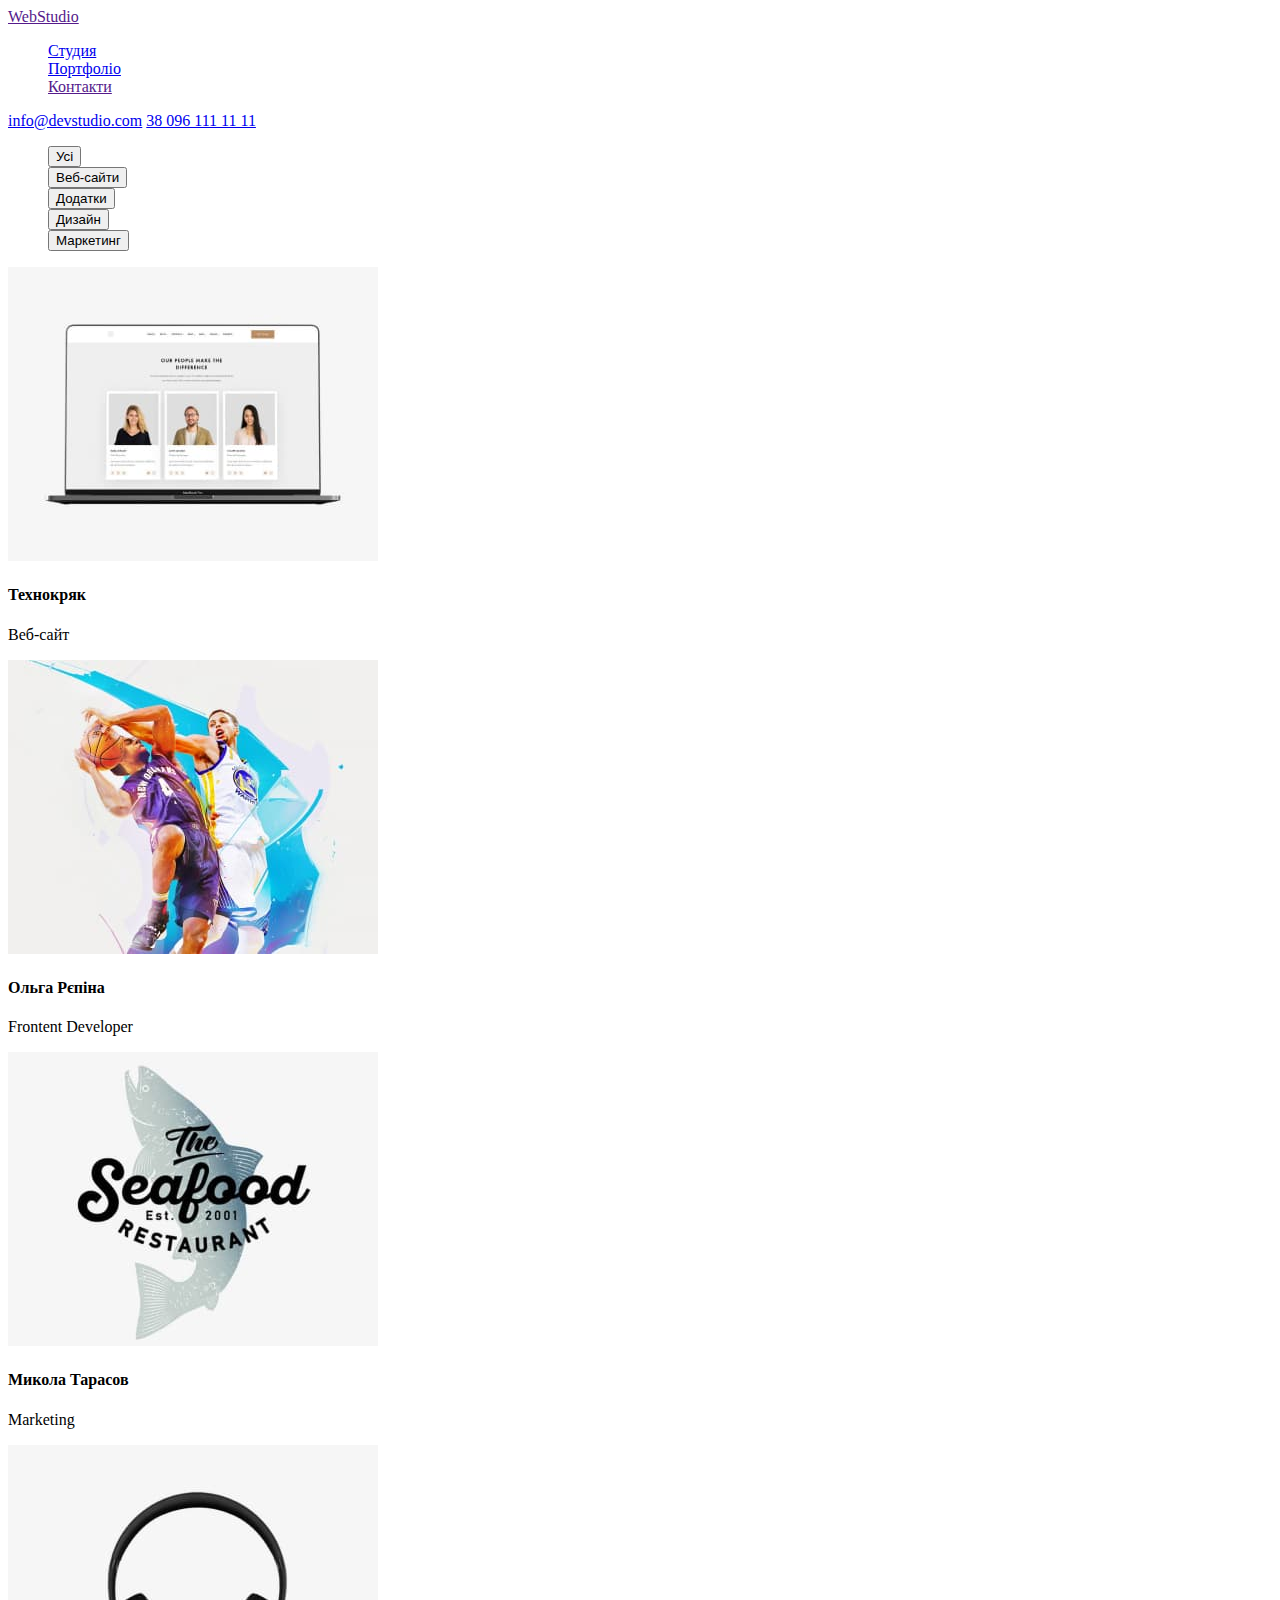
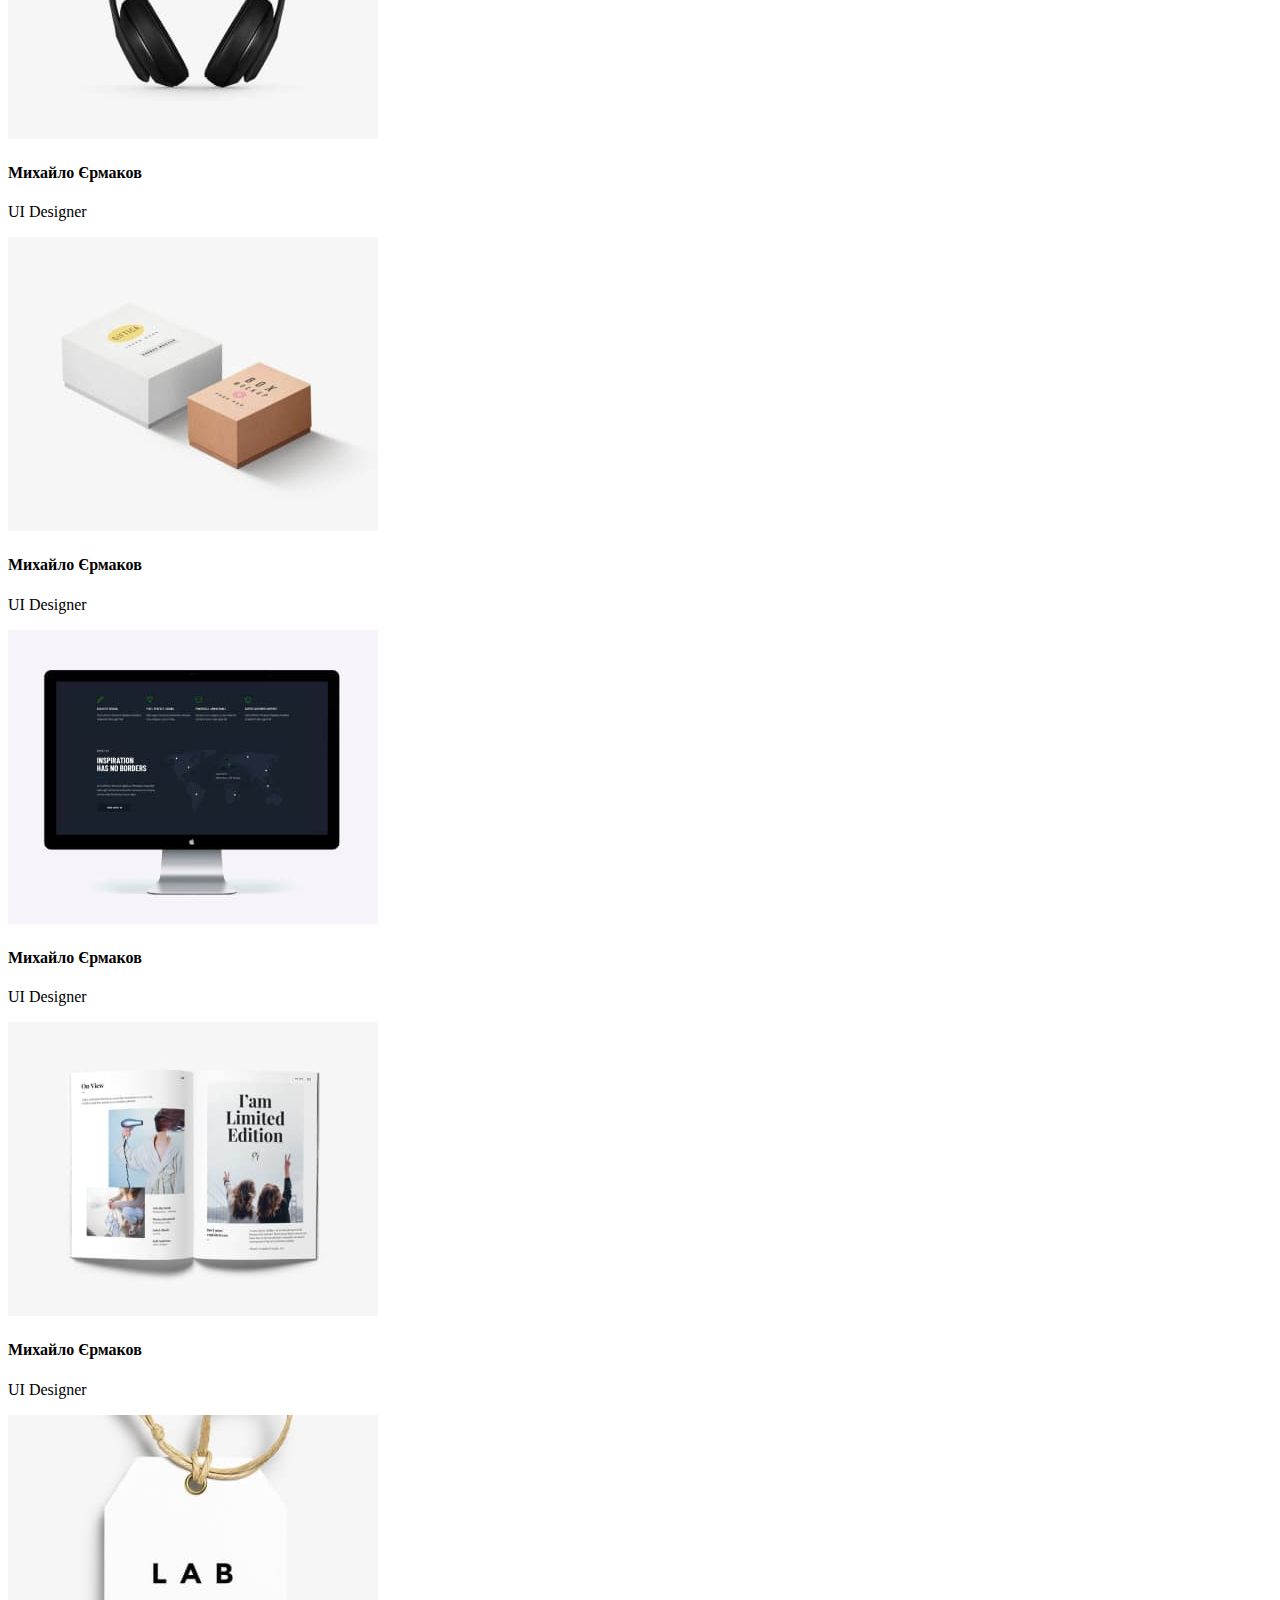
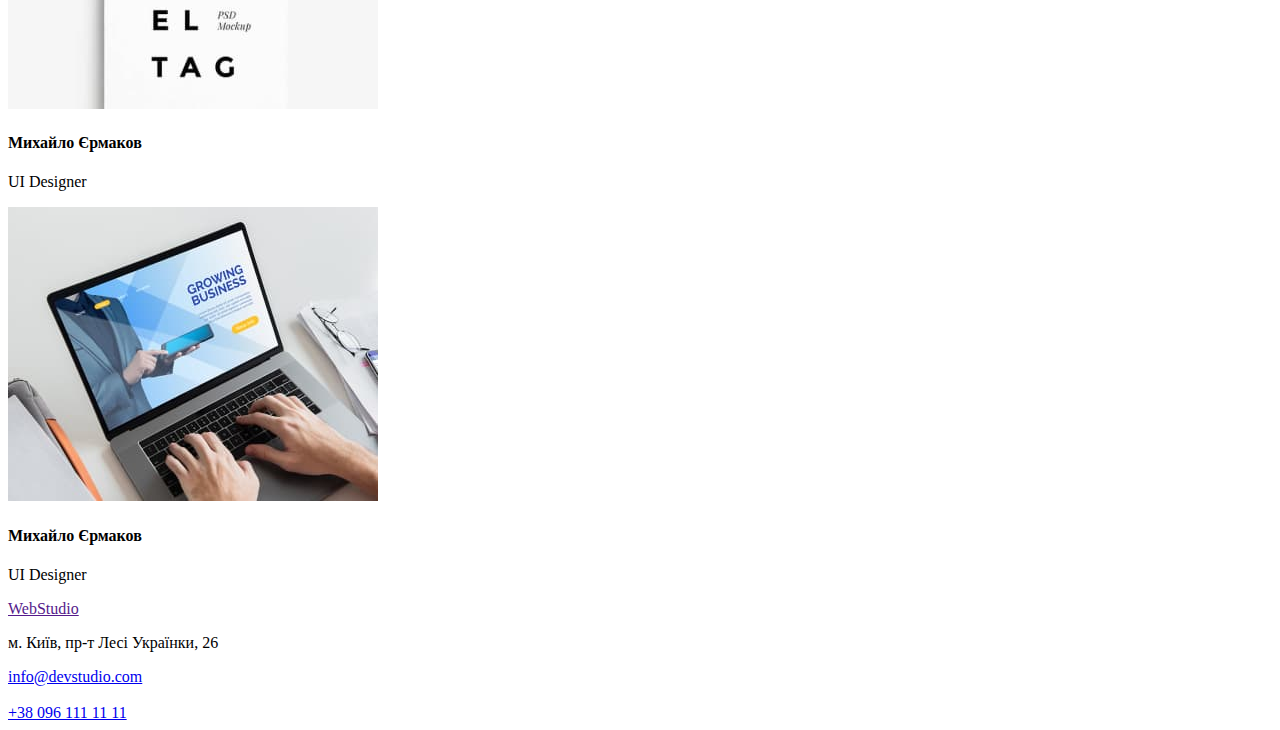
==== portfolio.html @ 698218a8 "Сделал набросок страниц" ====
<!DOCTYPE html>
<html lang="en">
<head>
    <meta charset="UTF-8">
    <meta http-equiv="X-UA-Compatible" content="IE=edge">
    <meta name="viewport" content="width=device-width, initial-scale=1.0">
    <title>Портфоліо</title>

    <link rel="stylesheet" href="css/style.css">
</head>
<body>
    <header>
        <a class="logo" href="">WebStudio</a>
        <nav>
            <ul type="none">
                <li><a href="index.html">Студия</a></li>
                <li><a href="portfolio.html">Портфоліо</a></li>
                <li><a href="">Контакти</a></li>
            </ul>
        </nav>
        <a href="mailto:info@devstudio.com">info@devstudio.com</a>
        <a href="tel:+38 096 111 11 11">38 096 111 11 11</a>
    </header>
    <main>
        <ul class="filter" type="none">
            <li><button type="button">Усі</button></li>
            <li><button type="button">Веб-сайти</button></li>
            <li><button type="button">Додатки</button></li>
            <li><button type="button">Дизайн</button></li>
            <li><button type="button">Маркетинг</button></li>
        </ul>
        <span>
            <img src="images/img1(3).jpg" 
                alt="Ігор Дем'яненко" 
                wight="370" 
                heigth="294" />
            <h4>Технокряк</h4>
            <p>Веб-сайт</p>
        </span>
        <span>
            <img src="images/img2(3).jpg" alt="Ольга Рєпіна" wight="270" heigth="260" />
            <h4>Ольга Рєпіна</h4>
            <p>Frontent Developer</p>
        </span>
        <span>
            <img src="images/img3(3).jpg" alt="Микола Тарасов" wight="270" heigth="260" />
            <h4>Микола Тарасов</h4>
            <p>Marketing</p>
        </span>
        <span>
            <img src="images/img4(3).jpg" alt="Михайло Єрмаков" wight="270" heigth="260" />
            <h4>Михайло Єрмаков</h4>
            <p>UI Designer</p>
        </span>
        <span>
            <img src="images/img5(3).jpg" alt="Михайло Єрмаков" wight="270" heigth="260" />
            <h4>Михайло Єрмаков</h4>
            <p>UI Designer</p>
        </span>
        <span>
            <img src="images/img6(3).jpg" alt="Михайло Єрмаков" wight="270" heigth="260" />
            <h4>Михайло Єрмаков</h4>
            <p>UI Designer</p>
        </span>
        <span>
            <img src="images/img7(3).jpg" alt="Михайло Єрмаков" wight="270" heigth="260" />
            <h4>Михайло Єрмаков</h4>
            <p>UI Designer</p>
        </span>
        <span>
            <img src="images/img8(3).jpg" alt="Михайло Єрмаков" wight="270" heigth="260" />
            <h4>Михайло Єрмаков</h4>
            <p>UI Designer</p>
        </span>
        <span>
            <img src="images/img9(3).jpg" alt="Михайло Єрмаков" wight="270" heigth="260" />
            <h4>Михайло Єрмаков</h4>
            <p>UI Designer</p>
        </span>

    </main>
    <footer>
        <div>
            <a class="logo" href="">WebStudio</a> <br>
            <adress>
                <p>м. Київ, пр-т Лесі Українки, 26</p>
                <a href="mailto:info@devstudio.com">info@devstudio.com</a> <br><br>
                <a href="tel:+38 096 111 11 11">+38 096 111 11 11</a>
            </adress>
        </div>
    </footer>
</body>
</html>
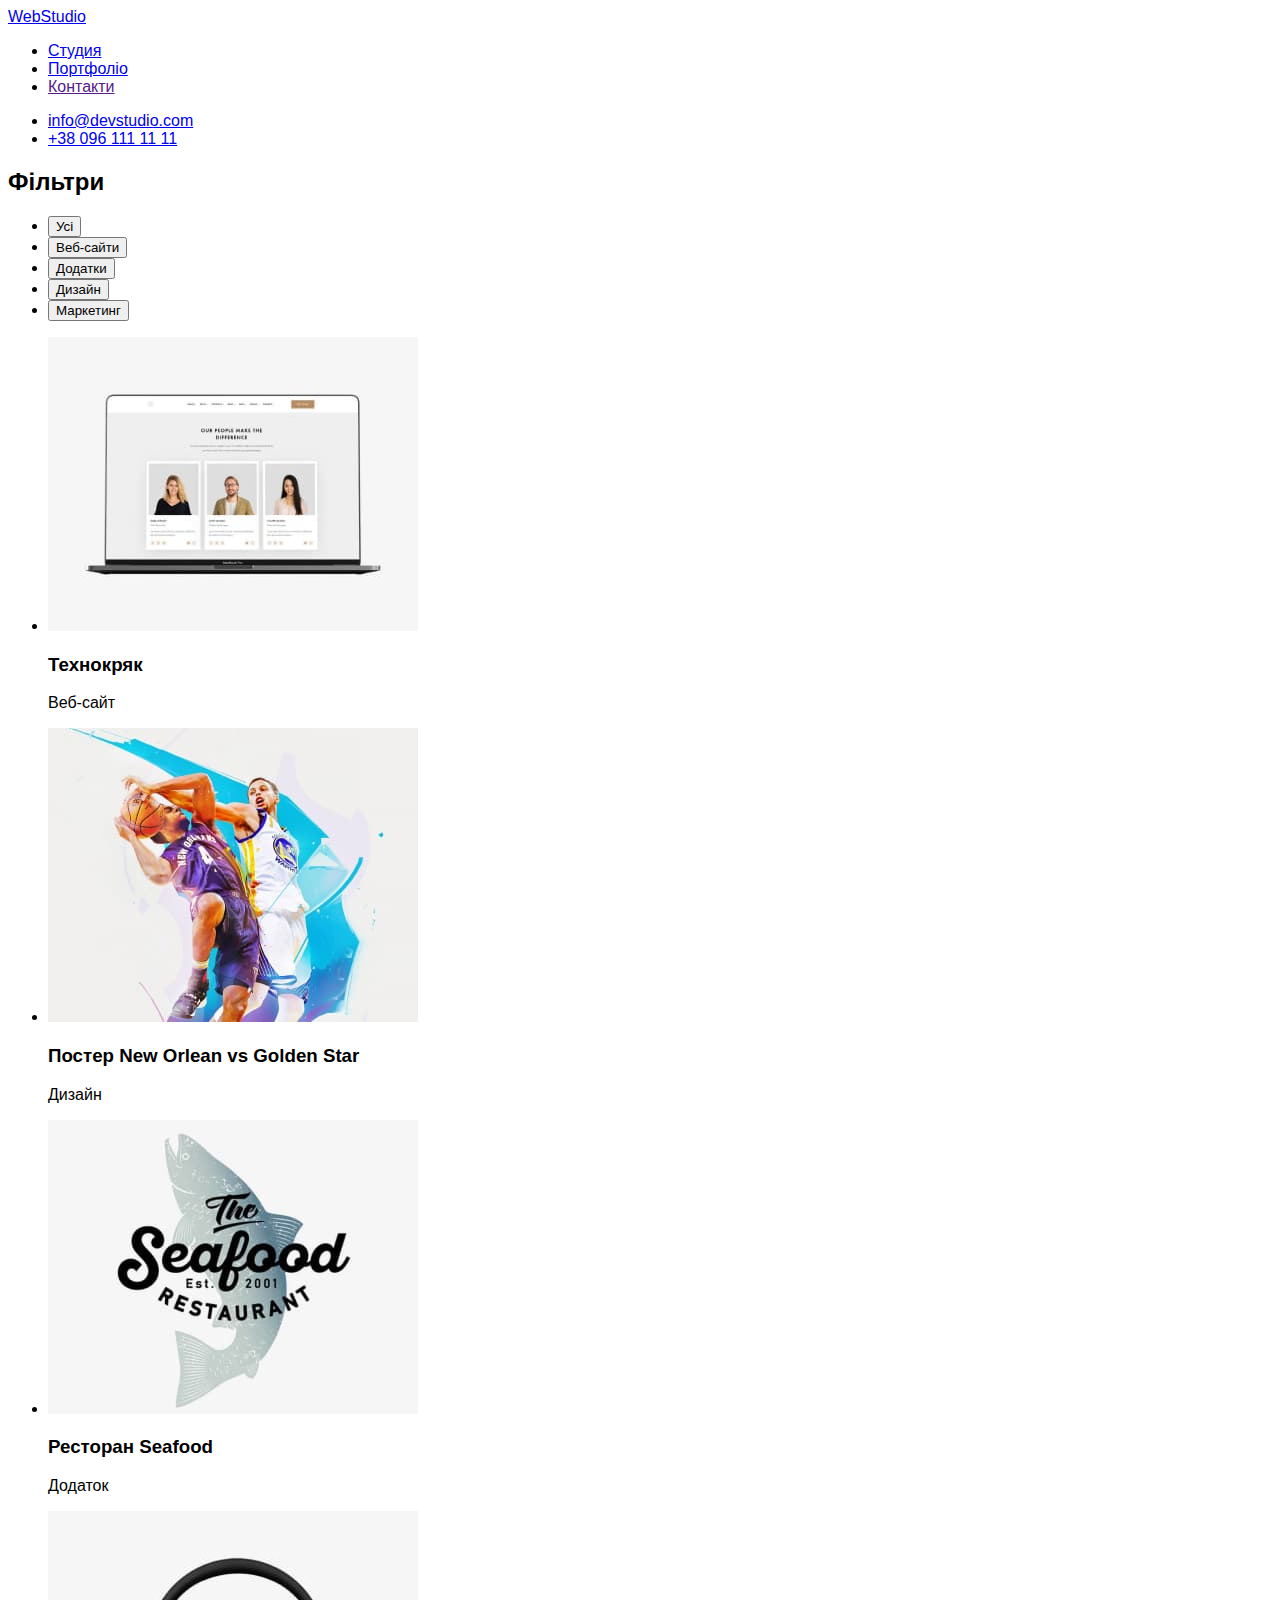
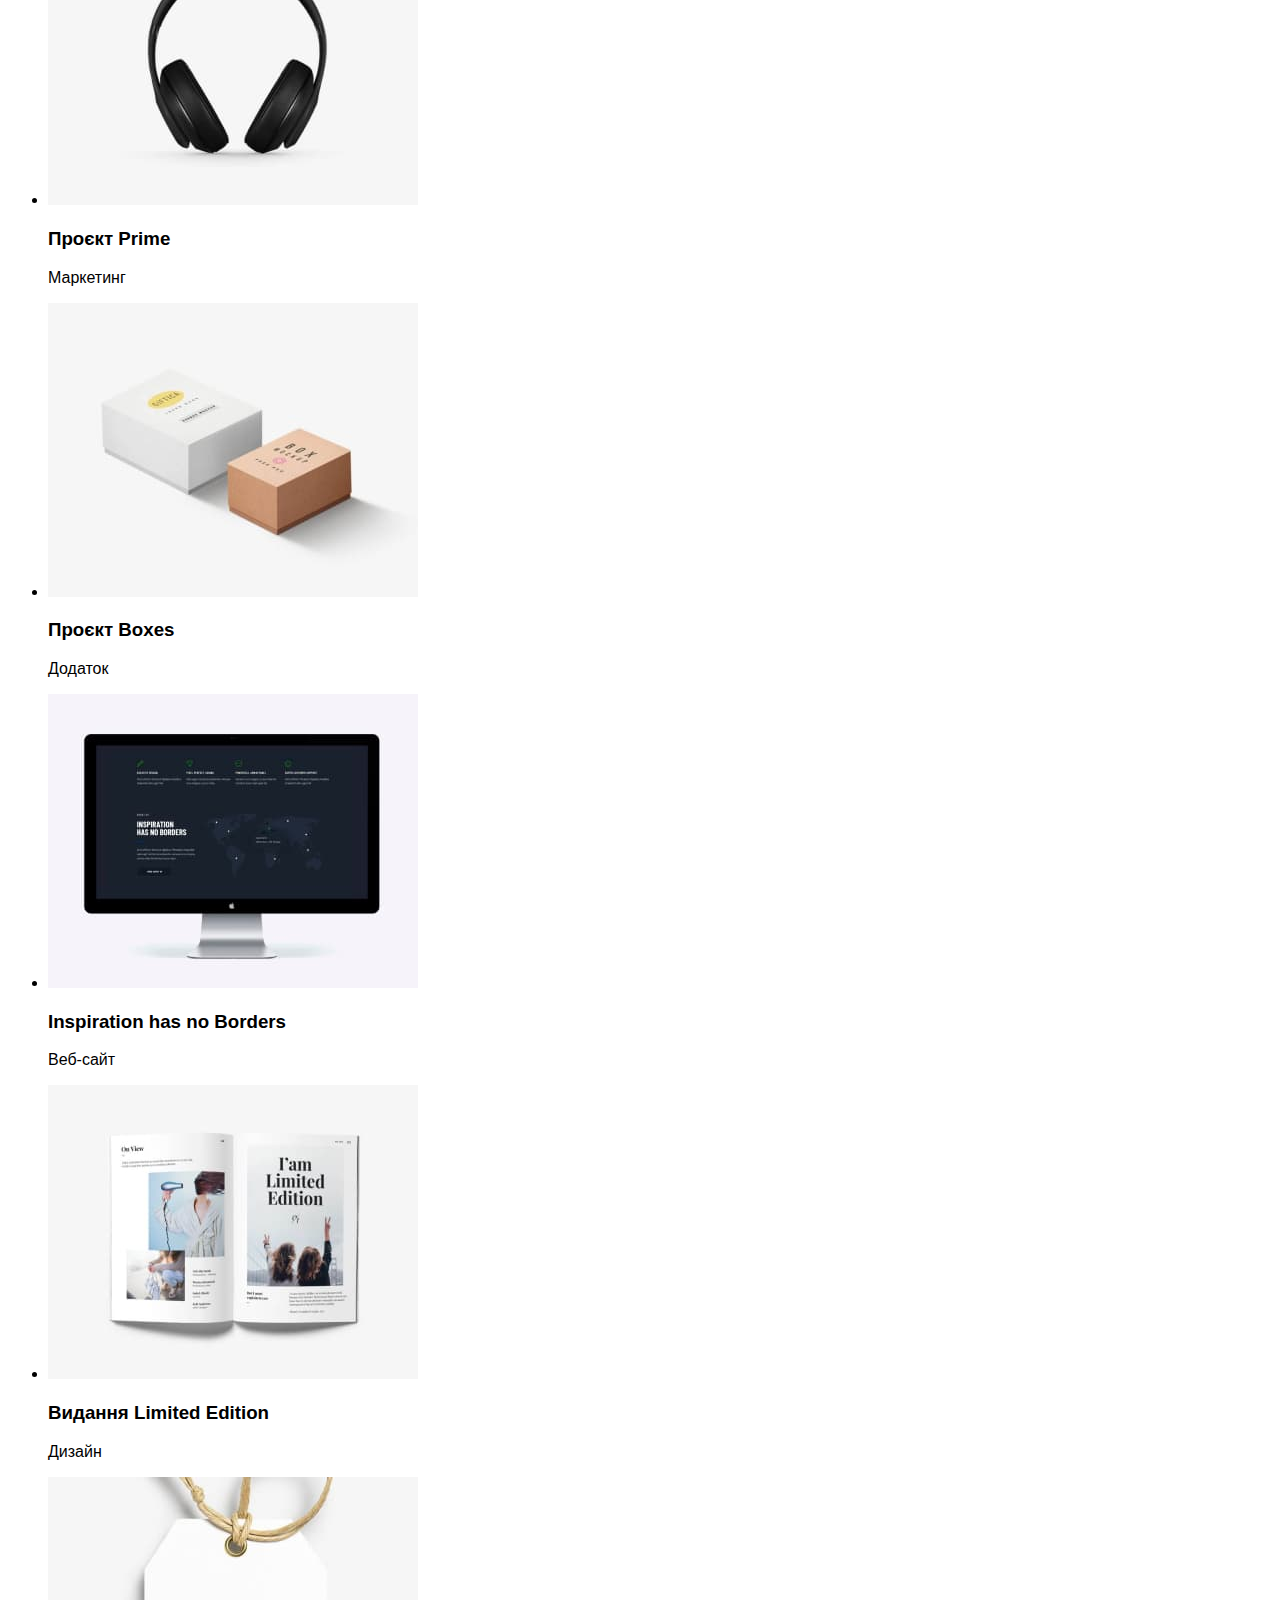
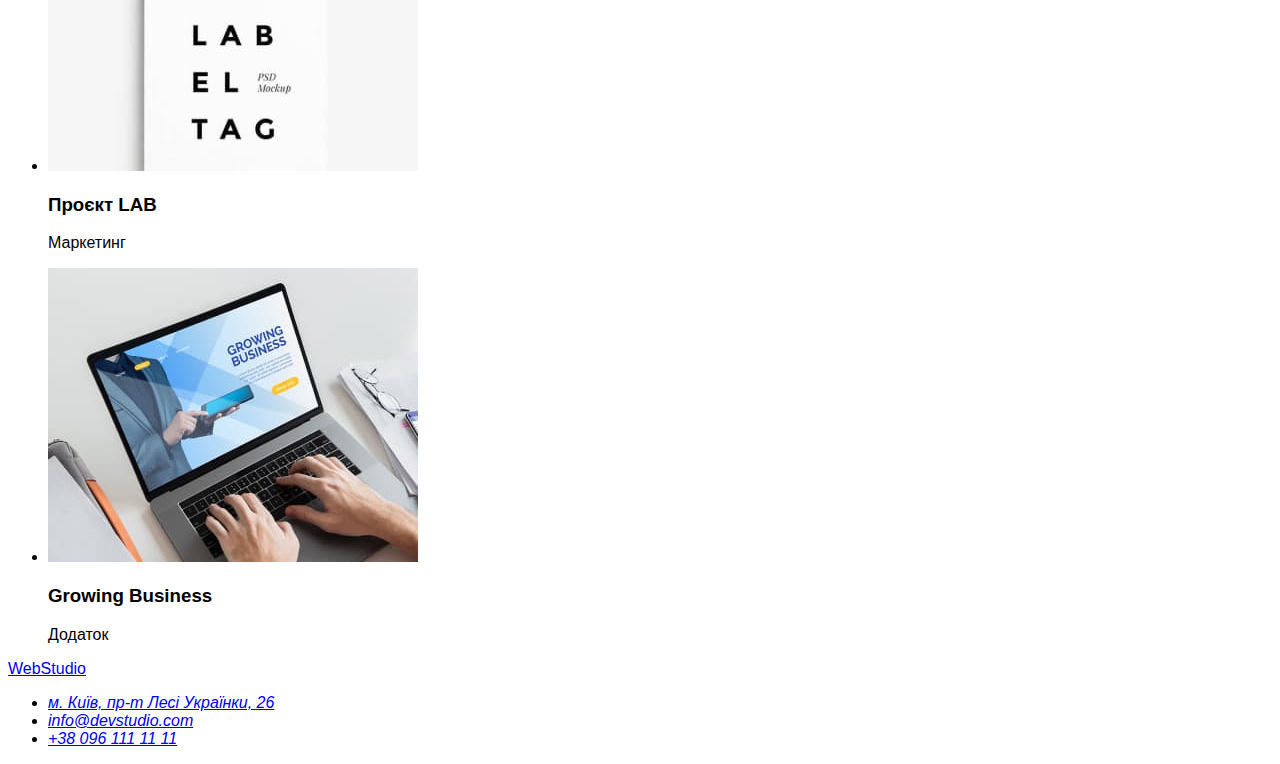
==== commit 6c1c1968: "Добавление классов" ====
--- a/portfolio.html
+++ b/portfolio.html
@@ -1,93 +1,126 @@
 <!DOCTYPE html>
-<html lang="en">
+<html lang="uk">
 <head>
     <meta charset="UTF-8">
     <meta http-equiv="X-UA-Compatible" content="IE=edge">
     <meta name="viewport" content="width=device-width, initial-scale=1.0">
     <title>Портфоліо</title>
-
+    <link rel="stylesheet" href="https://fonts.google.com/share?selection.family=Raleway:wght@700%7CRoboto:wght@400;500;700;900">
     <link rel="stylesheet" href="css/style.css">
 </head>
 <body>
     <header>
-        <a class="logo" href="">WebStudio</a>
         <nav>
-            <ul type="none">
+            <a class="logo" href="/">WebStudio</a>
+            <ul class="nav">
                 <li><a href="index.html">Студия</a></li>
                 <li><a href="portfolio.html">Портфоліо</a></li>
                 <li><a href="">Контакти</a></li>
             </ul>
         </nav>
-        <a href="mailto:info@devstudio.com">info@devstudio.com</a>
-        <a href="tel:+38 096 111 11 11">38 096 111 11 11</a>
+        <ul>
+            <li><a href="mailto:info@devstudio.com">info@devstudio.com</a></li>
+            <li><a href="tel:+380961111111">+38 096 111 11 11</a></li>
+        </ul>
     </header>
     <main>
-        <ul class="filter" type="none">
-            <li><button type="button">Усі</button></li>
-            <li><button type="button">Веб-сайти</button></li>
-            <li><button type="button">Додатки</button></li>
-            <li><button type="button">Дизайн</button></li>
-            <li><button type="button">Маркетинг</button></li>
-        </ul>
-        <span>
-            <img src="images/img1(3).jpg" 
-                alt="Ігор Дем'яненко" 
-                wight="370" 
-                heigth="294" />
-            <h4>Технокряк</h4>
-            <p>Веб-сайт</p>
-        </span>
-        <span>
-            <img src="images/img2(3).jpg" alt="Ольга Рєпіна" wight="270" heigth="260" />
-            <h4>Ольга Рєпіна</h4>
-            <p>Frontent Developer</p>
-        </span>
-        <span>
-            <img src="images/img3(3).jpg" alt="Микола Тарасов" wight="270" heigth="260" />
-            <h4>Микола Тарасов</h4>
-            <p>Marketing</p>
-        </span>
-        <span>
-            <img src="images/img4(3).jpg" alt="Михайло Єрмаков" wight="270" heigth="260" />
-            <h4>Михайло Єрмаков</h4>
-            <p>UI Designer</p>
-        </span>
-        <span>
-            <img src="images/img5(3).jpg" alt="Михайло Єрмаков" wight="270" heigth="260" />
-            <h4>Михайло Єрмаков</h4>
-            <p>UI Designer</p>
-        </span>
-        <span>
-            <img src="images/img6(3).jpg" alt="Михайло Єрмаков" wight="270" heigth="260" />
-            <h4>Михайло Єрмаков</h4>
-            <p>UI Designer</p>
-        </span>
-        <span>
-            <img src="images/img7(3).jpg" alt="Михайло Єрмаков" wight="270" heigth="260" />
-            <h4>Михайло Єрмаков</h4>
-            <p>UI Designer</p>
-        </span>
-        <span>
-            <img src="images/img8(3).jpg" alt="Михайло Єрмаков" wight="270" heigth="260" />
-            <h4>Михайло Єрмаков</h4>
-            <p>UI Designer</p>
-        </span>
-        <span>
-            <img src="images/img9(3).jpg" alt="Михайло Єрмаков" wight="270" heigth="260" />
-            <h4>Михайло Єрмаков</h4>
-            <p>UI Designer</p>
-        </span>
+        <section>
+            <h2 class="hidden">Фільтри</h2>
+            <ul class="filter">
+                <li><button type="button">Усі</button></li>
+                <li><button type="button">Веб-сайти</button></li>
+                <li><button type="button">Додатки</button></li>
+                <li><button type="button">Дизайн</button></li>
+                <li><button type="button">Маркетинг</button></li>
+            </ul>
+        </section>
+        <div>
+            <ul>
+                <li>
+                    <img src="images/img1(3).jpg" 
+                        alt="Макбук з відкритим сайтом" 
+                        width="370" 
+                        height="294" />
+                    <h3>Технокряк</h3>
+                    <p>Веб-сайт</p>
+                </li>
+                <li>
+                    <img src="images/img2(3).jpg" 
+                        alt="Знамениті баскеболісти" 
+                        width="370" 
+                        height="294" />
+                    <h3>Постер New Orlean vs Golden Star</h3>
+                    <p>Дизайн</p>
+                </li>
+                <li>
+                    <img src="images/img3(3).jpg" 
+                        alt="Логотип ресторану" 
+                        width="370" 
+                        height="294" />
+                    <h3>Ресторан Seafood</h3>
+                    <p>Додаток</p>
+                </li>
+                <li>
+                    <img src="images/img4(3).jpg" 
+                        alt="Навушники" 
+                        width="370" 
+                        height="294" />
+                    <h3>Проєкт Prime</h3>
+                    <p>Маркетинг</p>
+                </li>
+                <li>
+                    <img src="images/img5(3).jpg" 
+                        alt="Дві коробки" 
+                        width="370" 
+                        height="294" />
+                    <h3>Проєкт Boxes</h3>
+                    <p>Додаток</p>
+                </li>
+                <li>
+                    <img src="images/img6(3).jpg" 
+                        alt="Монітор з відкритим сайтом" 
+                        width="370" 
+                        height="294" />
+                    <h3>Inspiration has no Borders</h3>
+                    <p>Веб-сайт</p>
+                </li>
+                <li>
+                    <img src="images/img7(3).jpg" 
+                        alt="Відкритий журнал" 
+                        width="370" 
+                        height="294" />
+                    <h3>Видання Limited Edition</h3>
+                    <p>Дизайн</p>
+                </li>
+                <li>
+                    <img src="images/img8(3).jpg" 
+                        alt="Етікетка на мотузці" 
+                        width="370" 
+                        height="294" />
+                    <h3>Проєкт LAB</h3>
+                    <p>Маркетинг</p>
+                </li>
+                <li>
+                    <img src="images/img9(3).jpg" 
+                        alt="Людина працює за ноутбуком" 
+                        width="370" 
+                        height="294" />
+                    <h3>Growing Business</h3>
+                    <p>Додаток</p>
+                </li>
+            </ul>
+        </div>
 
     </main>
     <footer>
-        <div>
-            <a class="logo" href="">WebStudio</a> <br>
-            <adress>
-                <p>м. Київ, пр-т Лесі Українки, 26</p>
-                <a href="mailto:info@devstudio.com">info@devstudio.com</a> <br><br>
-                <a href="tel:+38 096 111 11 11">+38 096 111 11 11</a>
-            </adress>
-        </div>
+        <a class="logo" href="/">WebStudio</a>
+        <address>
+            <ul class="footer-info">
+                <li><a rel="noopener noreferrer nofollow" target="_blank" href="https://goo.gl/maps/a2tSCHuZYyD2cShcA">м. Київ, пр-т Лесі Українки, 26</a></li>
+                <li><a href="mailto:info@devstudio.com">info@devstudio.com</a></li>
+                <li><a href="tel:+380961111111">+38 096 111 11 11</a></li>
+            </ul>
+        </address>
     </footer>
 </body>
 </html>--- a/css/style.css
+++ b/css/style.css
@@ -0,0 +1,3 @@
+body {
+    font-family: Roboto, sans-serif;
+}
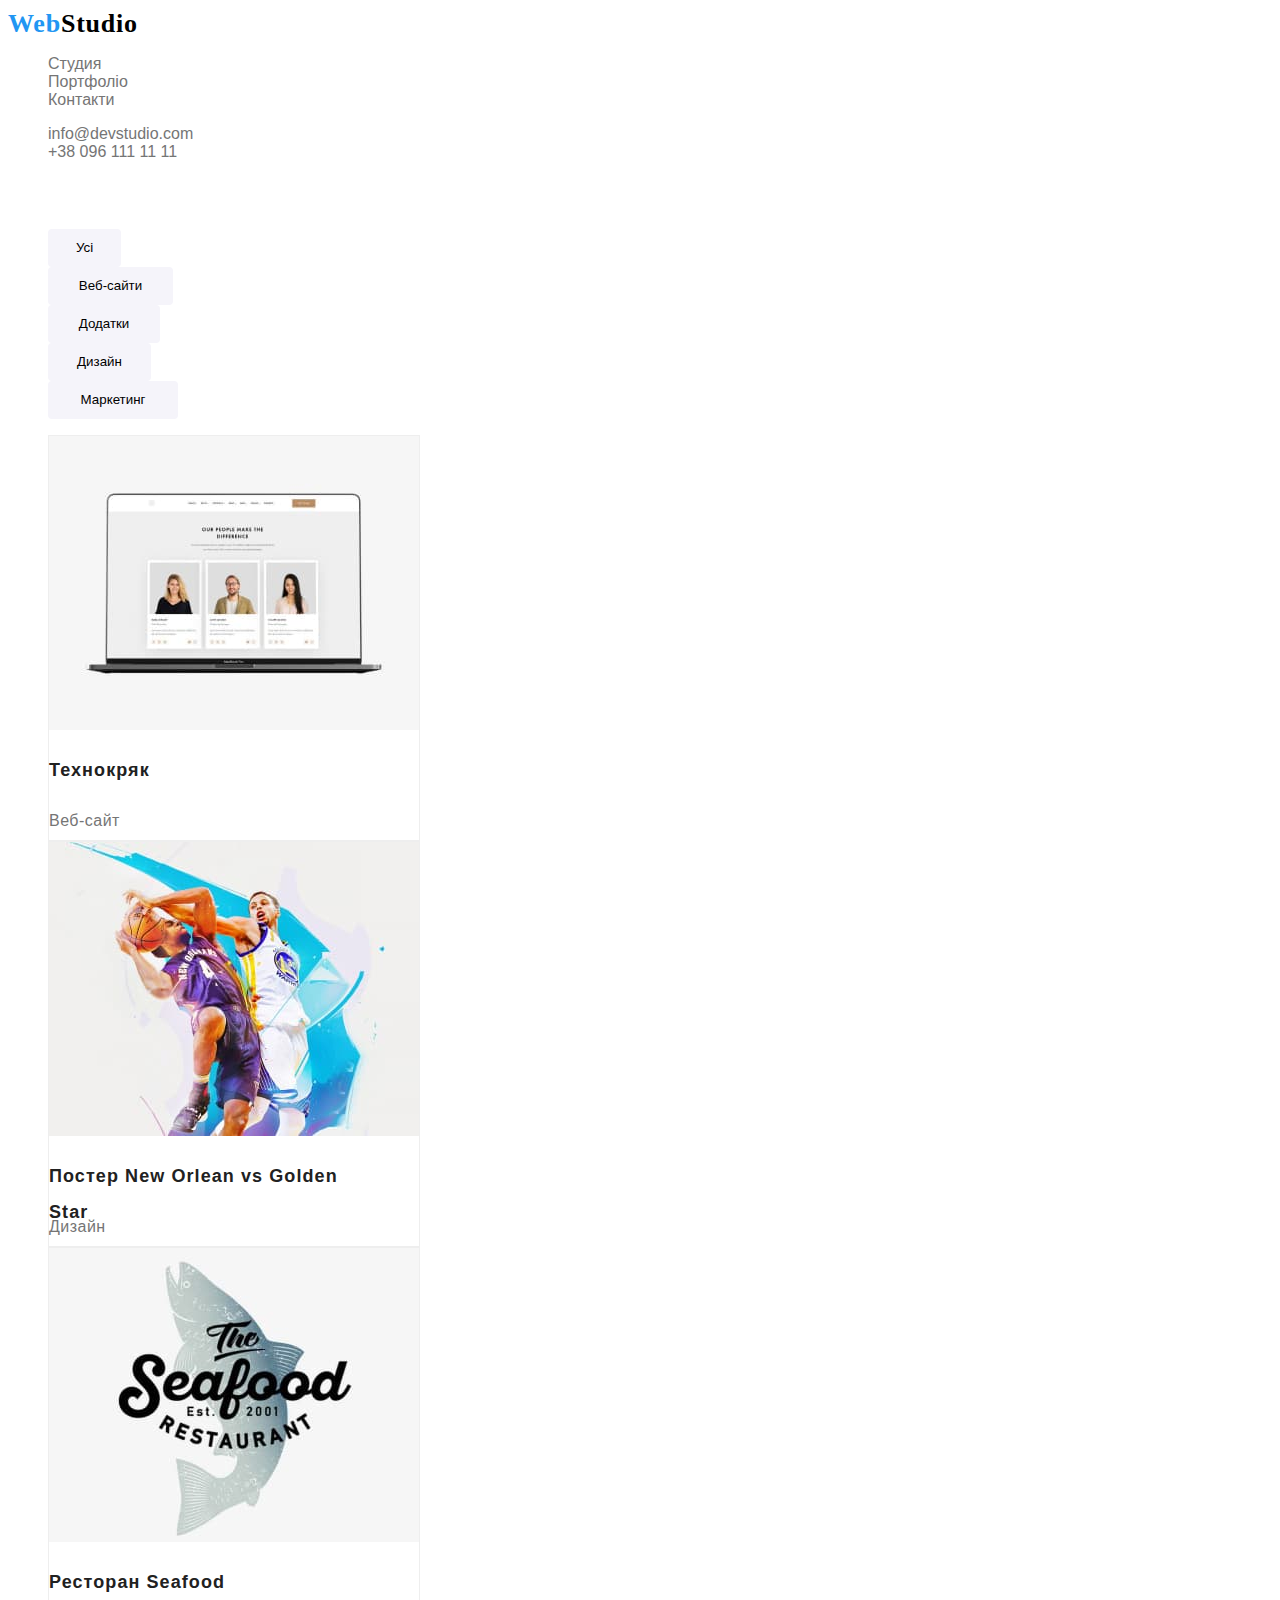
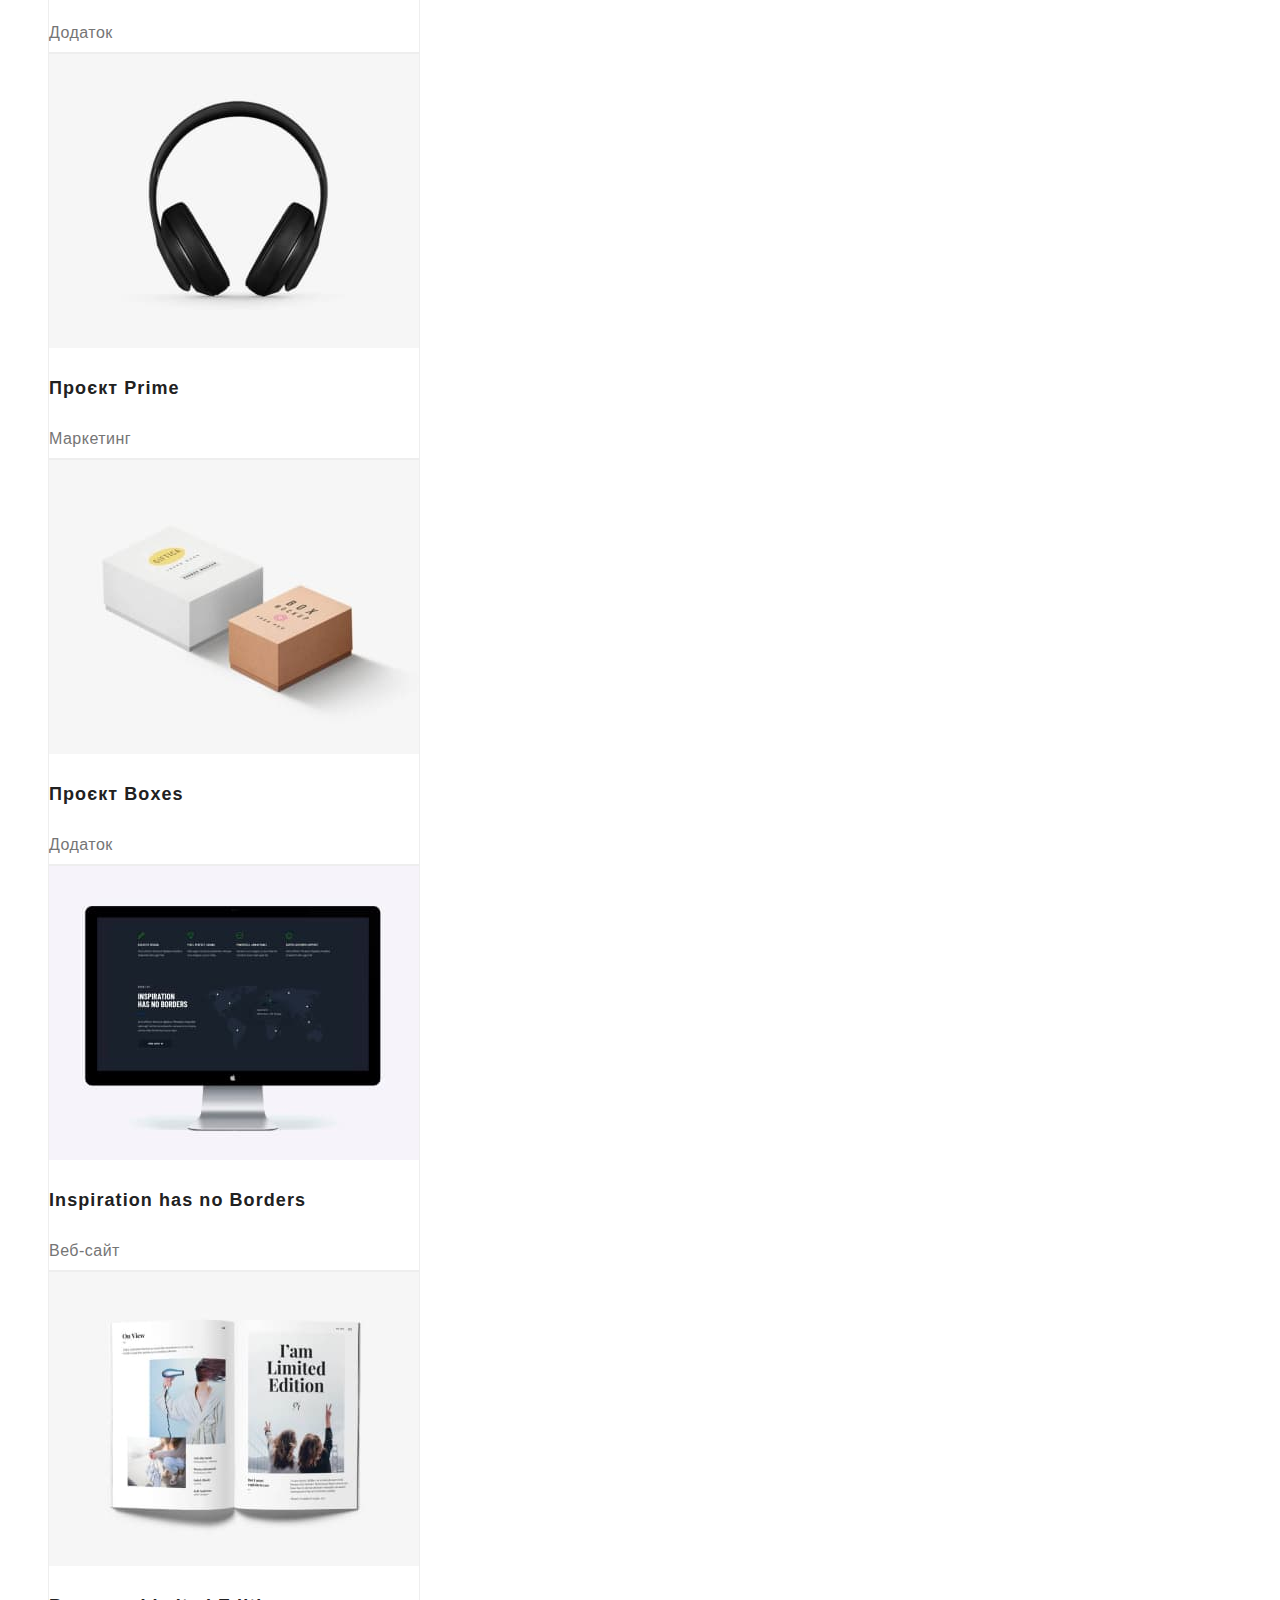
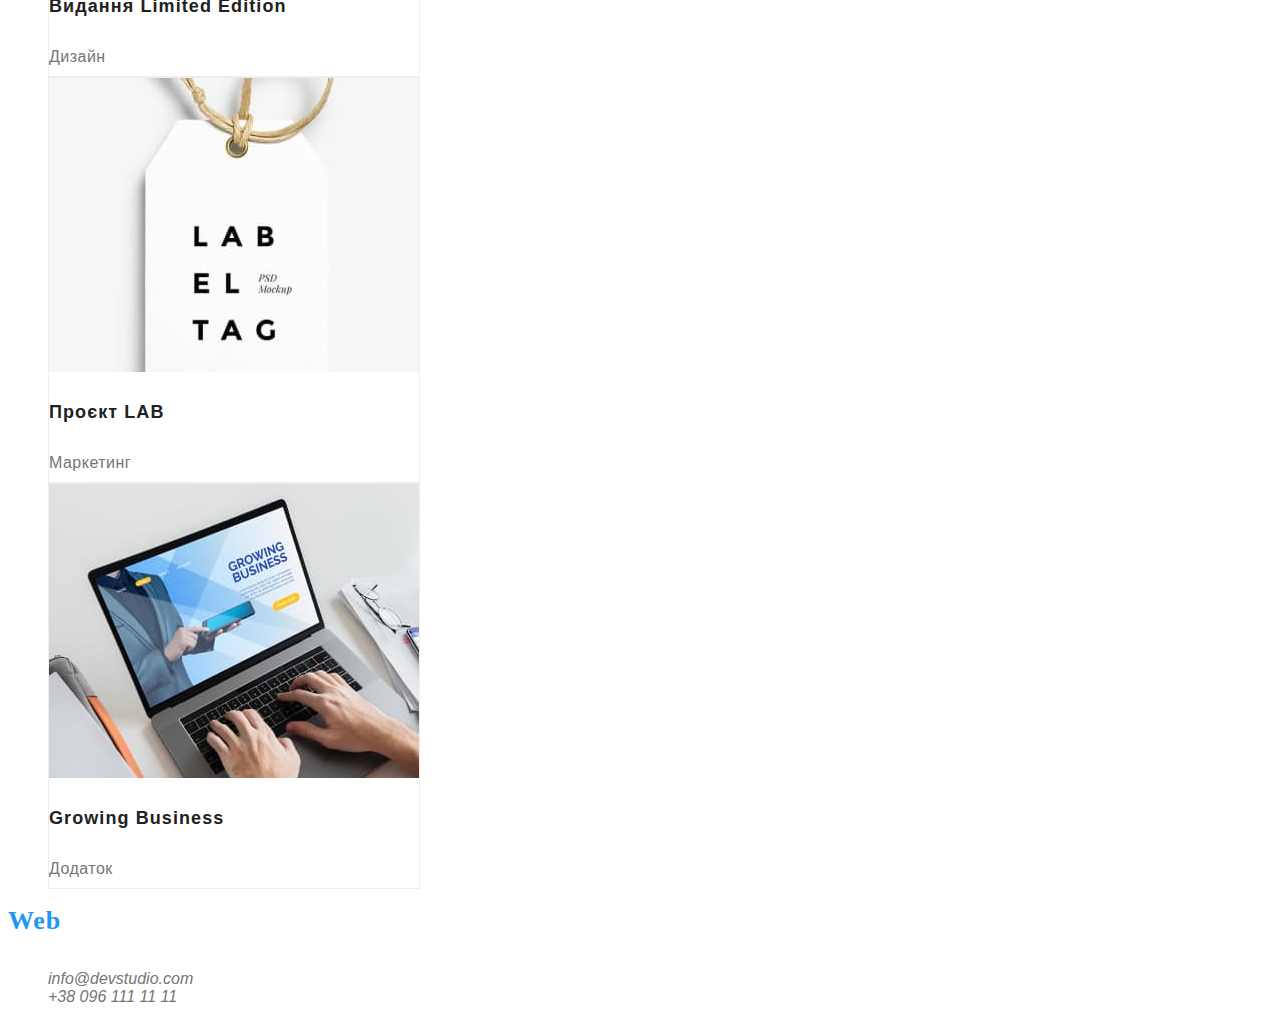
==== commit 7ff8d3f3: "Добавил все стили" ====
--- a/portfolio.html
+++ b/portfolio.html
@@ -10,115 +10,115 @@
 </head>
 <body>
     <header>
-        <nav>
-            <a class="logo" href="/">WebStudio</a>
+        <nav class="nav">
+            <a class="logo" href="/">Web<span class="logo-color">Studio</span></a>
             <ul class="nav">
-                <li><a href="index.html">Студия</a></li>
-                <li><a href="portfolio.html">Портфоліо</a></li>
-                <li><a href="">Контакти</a></li>
+                <li><a class="link" href="index.html">Студия</a></li>
+                <li><a class="link" href="portfolio.html">Портфоліо</a></li>
+                <li><a class="link" href="">Контакти</a></li>
             </ul>
         </nav>
         <ul>
-            <li><a href="mailto:info@devstudio.com">info@devstudio.com</a></li>
-            <li><a href="tel:+380961111111">+38 096 111 11 11</a></li>
+            <li><a class="link" href="mailto:info@devstudio.com">info@devstudio.com</a></li>
+            <li><a class="link" href="tel:+380961111111">+38 096 111 11 11</a></li>
         </ul>
     </header>
     <main>
         <section>
             <h2 class="hidden">Фільтри</h2>
             <ul class="filter">
-                <li><button type="button">Усі</button></li>
-                <li><button type="button">Веб-сайти</button></li>
-                <li><button type="button">Додатки</button></li>
-                <li><button type="button">Дизайн</button></li>
-                <li><button type="button">Маркетинг</button></li>
+                <li><button class="button-portfolio-one button-portfolio" type="button-">Усі</button></li>
+                <li><button class="button-portfolio-two button-portfolio" type="button">Веб-сайти</button></li>
+                <li><button class="button-portfolio-three button-portfolio" type="button">Додатки</button></li>
+                <li><button class="button-portfolio-four button-portfolio" type="button">Дизайн</button></li>
+                <li><button class="button-portfolio-five button-portfolio" type="button">Маркетинг</button></li>
             </ul>
         </section>
         <div>
-            <ul>
-                <li>
-                    <img src="images/img1(3).jpg" 
+            <ul >
+                <li class="list-one list">
+                    <img class="list-one-img list-img" src="images/img1(3).jpg" 
                         alt="Макбук з відкритим сайтом" 
                         width="370" 
                         height="294" />
-                    <h3>Технокряк</h3>
-                    <p>Веб-сайт</p>
+                    <h3 class="list-one-heading list-heading">Технокряк</h3>
+                    <p class="list-one-p list-p">Веб-сайт</p>
                 </li>
-                <li>
-                    <img src="images/img2(3).jpg" 
+                <li class="list-two list">
+                    <img class="list-two-img list-img" src="images/img2(3).jpg" 
                         alt="Знамениті баскеболісти" 
                         width="370" 
                         height="294" />
-                    <h3>Постер New Orlean vs Golden Star</h3>
-                    <p>Дизайн</p>
+                    <h3 class="list-two-heading list-heading">Постер New Orlean vs Golden Star</h3>
+                    <p class="list-two-p list-p">Дизайн</p>
                 </li>
-                <li>
-                    <img src="images/img3(3).jpg" 
+                <li  class="list-three list">
+                    <img class="list-three-img list-img" src="images/img3(3).jpg" 
                         alt="Логотип ресторану" 
                         width="370" 
                         height="294" />
-                    <h3>Ресторан Seafood</h3>
-                    <p>Додаток</p>
+                    <h3 class="list-three-heading list-heading">Ресторан Seafood</h3>
+                    <p class="list-three-p list-p">Додаток</p>
                 </li>
-                <li>
-                    <img src="images/img4(3).jpg" 
+                <li class="list-four list">
+                    <img class="list-four-img list-img" src="images/img4(3).jpg" 
                         alt="Навушники" 
                         width="370" 
                         height="294" />
-                    <h3>Проєкт Prime</h3>
-                    <p>Маркетинг</p>
+                    <h3 class="list-four-heading list-heading">Проєкт Prime</h3>
+                    <p class="list-four-p list-p">Маркетинг</p>
                 </li>
-                <li>
-                    <img src="images/img5(3).jpg" 
+                <li class="list-five list">
+                    <img class="list-five-img list-img" src="images/img5(3).jpg" 
                         alt="Дві коробки" 
                         width="370" 
                         height="294" />
-                    <h3>Проєкт Boxes</h3>
-                    <p>Додаток</p>
+                    <h3 class="list-five-heading list-heading">Проєкт Boxes</h3>
+                    <p class="list-five-p list-p">Додаток</p>
                 </li>
-                <li>
-                    <img src="images/img6(3).jpg" 
+                <li class="list-six list">
+                    <img class="list-six-img list-img" src="images/img6(3).jpg" 
                         alt="Монітор з відкритим сайтом" 
                         width="370" 
                         height="294" />
-                    <h3>Inspiration has no Borders</h3>
-                    <p>Веб-сайт</p>
+                    <h3 class="list-six-heading list-heading">Inspiration has no Borders</h3>
+                    <p class="list-six-p list-p">Веб-сайт</p>
                 </li>
-                <li>
-                    <img src="images/img7(3).jpg" 
+                <li class="list-seven list">
+                    <img class="list-seven-img list-img" src="images/img7(3).jpg" 
                         alt="Відкритий журнал" 
                         width="370" 
                         height="294" />
-                    <h3>Видання Limited Edition</h3>
-                    <p>Дизайн</p>
+                    <h3 class="list-seven-heading list-heading">Видання Limited Edition</h3>
+                    <p class="list-seven-p list-p">Дизайн</p>
                 </li>
-                <li>
-                    <img src="images/img8(3).jpg" 
+                <li class="list-eight list">
+                    <img class="list-eight-img list-img" src="images/img8(3).jpg" 
                         alt="Етікетка на мотузці" 
                         width="370" 
                         height="294" />
-                    <h3>Проєкт LAB</h3>
-                    <p>Маркетинг</p>
+                    <h3 class="list-eight-heading list-heading">Проєкт LAB</h3>
+                    <p class="list-eight-p list-p">Маркетинг</p>
                 </li>
-                <li>
-                    <img src="images/img9(3).jpg" 
+                <li class="list-nine list">
+                    <img class="list-nine-img list-img" src="images/img9(3).jpg" 
                         alt="Людина працює за ноутбуком" 
                         width="370" 
                         height="294" />
-                    <h3>Growing Business</h3>
-                    <p>Додаток</p>
+                    <h3 class="list-nine-heading list-heading">Growing Business</h3>
+                    <p class="list-nine-p list-p">Додаток</p>
                 </li>
             </ul>
         </div>
 
     </main>
     <footer>
-        <a class="logo" href="/">WebStudio</a>
+        <a class="logo" href="/">Web<span class="logo-footer-color">Studio</span></a>
         <address>
             <ul class="footer-info">
-                <li><a rel="noopener noreferrer nofollow" target="_blank" href="https://goo.gl/maps/a2tSCHuZYyD2cShcA">м. Київ, пр-т Лесі Українки, 26</a></li>
-                <li><a href="mailto:info@devstudio.com">info@devstudio.com</a></li>
-                <li><a href="tel:+380961111111">+38 096 111 11 11</a></li>
+                <li><a class="link-map" rel="noopener noreferrer nofollow" target="_blank" href="https://goo.gl/maps/a2tSCHuZYyD2cShcA">м. Київ, пр-т Лесі Українки, 26</a></li>
+                <li><a class="link" href="mailto:info@devstudio.com">info@devstudio.com</a></li>
+                <li><a class="link" href="tel:+380961111111">+38 096 111 11 11</a></li>
             </ul>
         </address>
     </footer>
--- a/css/style.css
+++ b/css/style.css
@@ -1,3 +1,408 @@
 body {
     font-family: Roboto, sans-serif;
-}
+    color: #FFFFFF;
+}
+.logo {
+        width: 145px;
+        height: 31px;
+        left: 215px;
+        top: 24px;
+    
+        font-family: 'Raleway';
+        font-weight: 700;
+        font-size: 26px;
+        line-height: 31px;
+        text-decoration: none;
+    
+        letter-spacing: 0.03em;
+    
+        color: #2196F3;
+}
+.logo:hover, .link:focus {
+    text-decoration: underline;
+}
+.logo-color {
+    color: #000000
+}
+.link {
+    color: #757575;
+    text-decoration: none;
+}
+.link:hover, .link:focus {
+    color: #2196F3;
+    text-decoration: underline;
+}
+
+/* Головна */ 
+/*1 секція */
+.section-one-heading {
+        width: 696px;
+        height: 120px;
+        left: 452px;
+        top: 280px;
+        font-weight: 900;
+        font-size: 44px;
+        line-height: 60px;
+        text-align: center;
+        letter-spacing: 0.06em;
+        text-transform: uppercase;
+        color: #FFFFFF;
+}
+.button {
+    width: 216px;
+    height: 50px;
+    left: 692px;
+    top: 430px;
+    color: #FFFFFF;
+    background: #2196F3;
+    box-shadow: 0px 4px 4px rgba(0, 0, 0, 0.15);
+    border-radius: 4px;
+    border:none;
+    cursor: pointer;
+}
+
+/* 2 секція */
+.section-two-heading {
+        width: 270px;
+        height: 16px;
+        top: 774px;
+        font-weight: 700;
+        font-size: 14px;
+        line-height: 16px;
+        letter-spacing: 0.03em;
+        text-transform: uppercase;
+        color: #212121;
+}
+.section-two-list-one-heading {
+    left: 215px;
+}
+.section-two-list-two-heading {
+    left: 515px;
+}
+.section-two-list-three-heading {
+    left: 815px;
+}
+.section-two-list-four-heading {
+    left: 1115px;
+}
+.section-two-p {
+        width: 270px;
+        top: 800px;
+        font-size: 14px;
+        line-height: 24px;
+        letter-spacing: 0.03em; 
+        color: #757575;
+}
+.section-two-list-one-p {
+    height: 72px;
+    left: 215px;
+}
+.section-two-list-two-p {
+    height: 48px;
+    left: 515px;
+}
+.section-two-list-three-p {
+    height: 48px;
+    left: 815px;
+}
+.section-two-list-four-p {
+    height: 72px;
+    left: 1115px;
+}
+
+/* 3 секція */
+.section-three-heading {
+        width: 366px;
+        height: 42px;
+        left: 617px;
+        top: 966px;
+        font-weight: 700;
+        font-size: 36px;
+        line-height: 42px;
+        text-align: center;
+        letter-spacing: 0.03em;
+        color: #212121;
+}
+.work-img {
+        width: 370px;
+        height: 294px;
+        top: 1058px;
+}
+.list-work-one-img {
+    left: 215px;
+}
+.list-work-two-img {
+    left: 615px;
+}
+.list-work-three-img {
+    left: 1015px;
+}
+
+/* 4 секція */
+.section-four-heading {
+        width: 264px;
+        height: 42px;
+        left: 668px;
+        top: 1540px;
+        font-weight: 700;
+        font-size: 36px;
+        line-height: 42px;
+        text-align: center;
+        letter-spacing: 0.03em;
+    
+        color: #212121;
+}
+.list-user {
+        width: 270px;
+        height: 368px;
+        top: 1632px;
+        background: #FFFFFF;    
+        box-shadow: 0px 1px 3px rgba(0, 0, 0, 0.12), 0px 1px 1px rgba(0, 0, 0, 0.14), 0px 2px 1px rgba(0, 0, 0, 0.2);
+        border-radius: 0px 0px 4px 4px;
+}
+.list-user-igor {
+    left: 215px;
+}
+.list-user-olga {
+    left: 515px;
+}
+.list-user-mykola {
+    left: 815px;
+}
+.list-user-mikhailo {
+    left: 1115px;
+}
+.list-user-heading {
+        height: 19px;
+        top: 1922px;
+        font-weight: 500;
+        font-size: 16px;
+        line-height: 19px;
+        text-align: center;
+        letter-spacing: 0.03em;
+        color: #212121;
+}
+.list-user-igor-heading {
+    width: 129px;
+    left: 286px;
+}
+.list-user-olga-heading {
+    width: 104px;
+    left: 598px;
+}
+.list-user-mykola-heading {
+    width: 130px;
+    left: 885px;
+}
+.list-user-mikhail-heading {
+    width: 145px;
+    left: 1178px;
+}
+.list-user-p {
+    width: 130px;
+        height: 19px;
+        left: 285px;
+        top: 1951px;
+        font-size: 16px;
+        line-height: 19px;
+        text-align: center;
+        letter-spacing: 0.03em;
+        color: #757575;
+}
+.list-user-igor-p {
+    width: 130px;
+    left: 285px;
+}
+.list-user-olga-p {
+    width: 147px;
+    left: 577px;
+}
+.list-user-mykola-p {
+    width: 76px;
+    left: 912px;
+}
+.list-user-mikhail-p {
+    width: 87px;
+    left: 1207px;
+}
+/* Портфоліо*/
+.button-portfolio {  
+        width: 125px;
+        height: 38px;
+        left: 593px;
+        top: 174px;
+        background: #F5F4FA;
+        border-radius: 4px;    
+        border: none;   
+        cursor: pointer;
+}
+.button-portfolio:active {
+    color: #FFFFFF;
+    background: #2196F3;   
+}
+.button-portfolio-one {
+    width: 73px;
+    left: 512px;
+}
+.button-portfolio-two {
+    width: 125px;
+    left: 593px;
+}
+.button-portfolio-three {
+    width: 112px;
+    left: 726px;
+}
+.button-portfolio-four {
+    width: 103px;
+    left: 846px;
+}
+.button-portfolio-five {
+    width: 130px;
+    left: 957px;
+}
+.list {
+        width: 370px;
+        height: 404px;
+        background: #FFFFFF;
+        border: 1px solid #EEEEEE;
+}
+.list-one {
+    left: 215px;
+    top: 262px;
+}
+.list-two {
+    left: 615px;
+    top: 262px;
+} 
+.list-tree {
+    left: 1015px;
+    top: 262px;
+}
+.list-four {
+    left: 215px;
+    top: 696px;
+}
+.list-five {
+    left: 615px;
+    top: 696px;
+}
+.list-six {
+    left: 1015px;
+    top: 696px;
+}
+.list-seven {
+    left: 215px;
+    top: 1130px;
+}
+.list-eight {
+    left: 615px;
+    top: 1130px;
+}
+.list-nine {
+    left: 1015px;
+    top: 1130px;
+}
+.list-heading {
+        width: 322px;
+        height: 36px;
+        font-weight: 700;
+        font-size: 18px;
+        line-height: 36px;
+        letter-spacing: 0.06em;
+        color: #212121;
+}
+.list-one-heading {
+        left: 239px;
+        top: 576px;
+}
+.list-two-heading {
+    left: 639px;
+    top: 576px;
+} 
+.list-three-heading {
+    left: 1039px;
+    top: 576px;
+}
+.list-four-heading {
+    left: 239px;
+    top: 1010;
+}
+.list-five-heading {
+    left: 639px;
+    top: 1010px;
+}
+.list-six-heading {
+    left: 1039px;
+    top: 1010px;
+}
+.list-seven-heading {
+    left: 239px;
+    top: 1444px;
+}
+.list-eight-heading {
+    left: 639px;
+    top: 1444px;
+}
+.list-nine-heading {
+    left: 1030px;
+    top: 1444px;
+}
+.list-p {
+        width: 322px;
+        height: 30px;
+        font-weight: 400;
+        font-size: 16px;
+        line-height: 30px;
+        letter-spacing: 0.03em;
+        color: #757575;
+}
+.list-one-p {
+    left: 239px;
+    top: 616px;
+}
+.list-two-p {
+    left: 639px;
+    top: 616px;
+}
+.list-three-p {
+    left: 1039px;
+    top: 616px;
+}
+.list-four-p {
+    left: 239px;
+    top: 1050px;
+}
+.list-five-p {
+    left: 639px;
+    top: 1050px;
+}
+.list-six-p {
+    left: 1039px;
+    top: 1050px;
+}
+.list-seven-p {
+    left: 239px;
+    top: 1484px;
+}
+.list-eight-p {
+    left: 639px;
+    top: 1484px;
+}
+.list-nine-p {
+    left: 1039px;
+    top: 1484px;
+}
+
+
+/* Футер */
+
+.logo-footer-color {
+    color: #FFFFFF;
+}
+.link-map {
+    color: #FFFFFF;
+    text-decoration: none;
+}    
+.link-map:hover, .link-map:focus {
+    text-decoration: underline #2196F3;
+}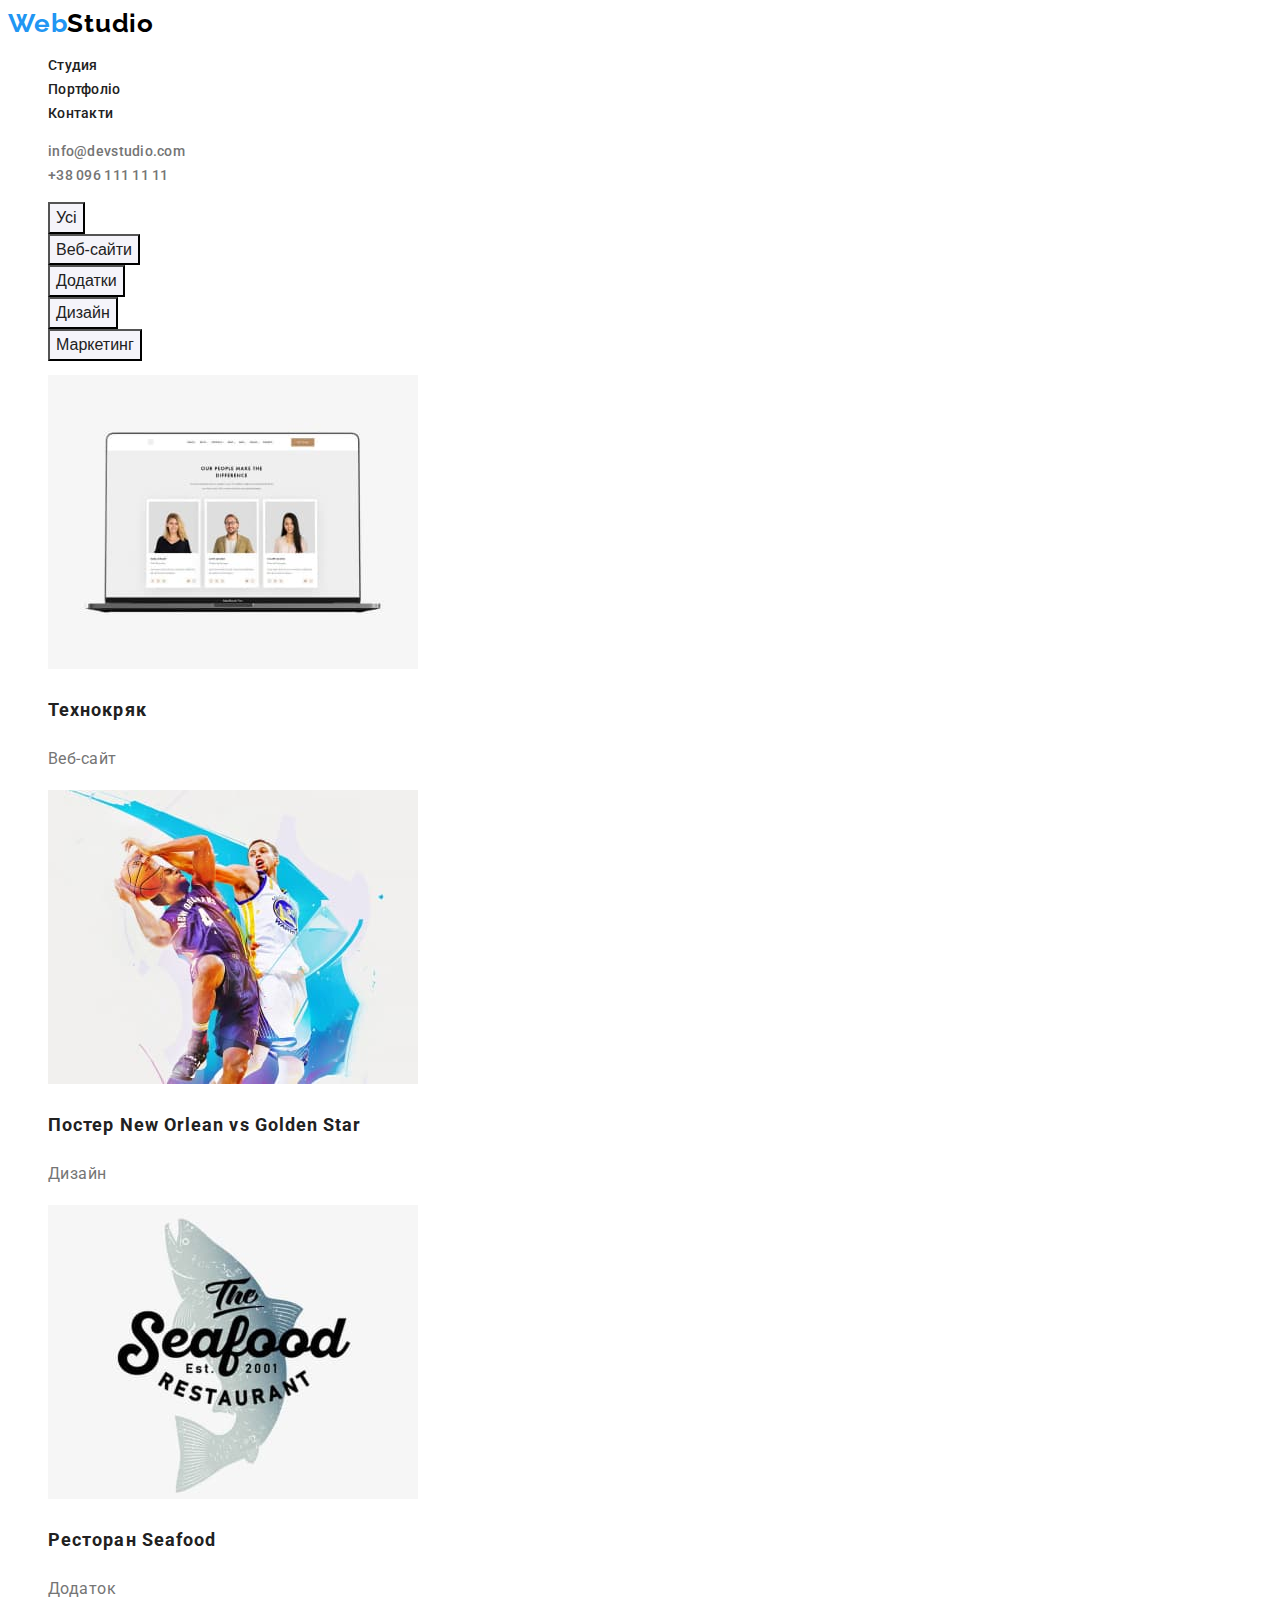
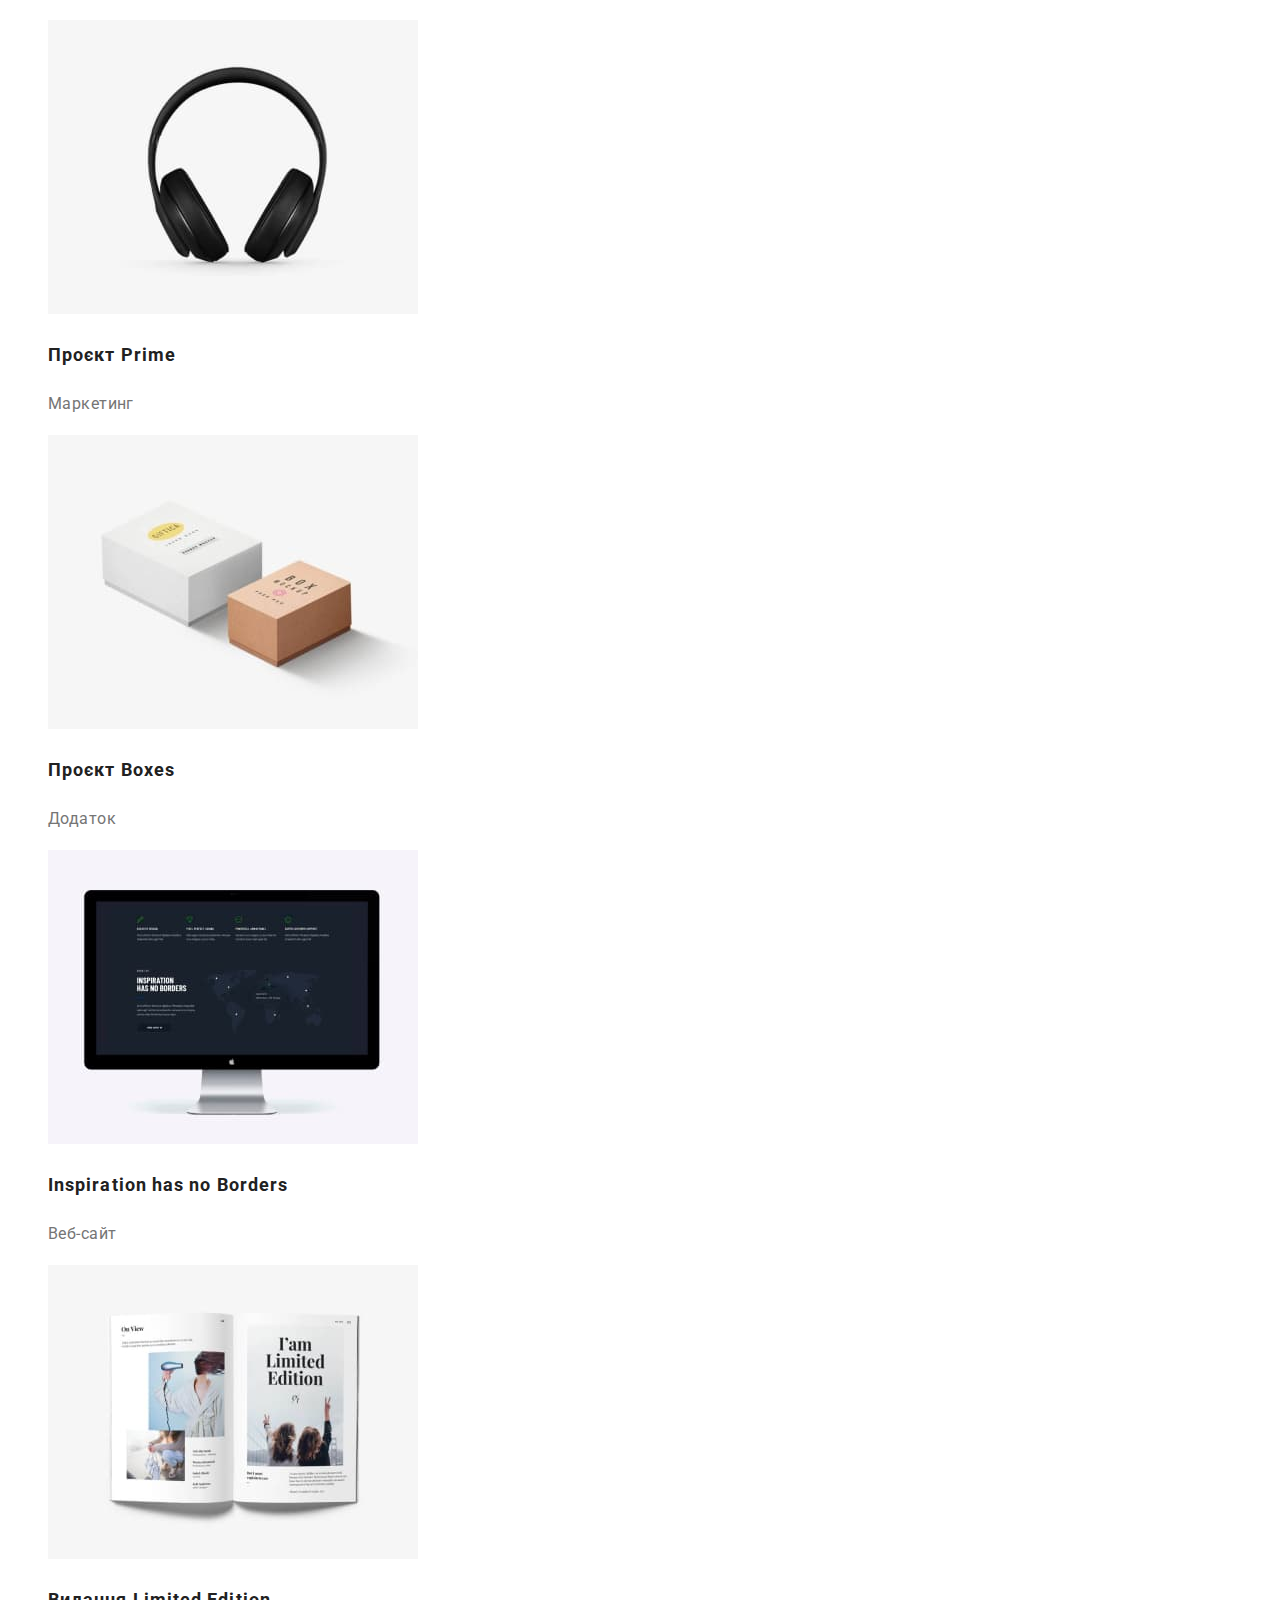
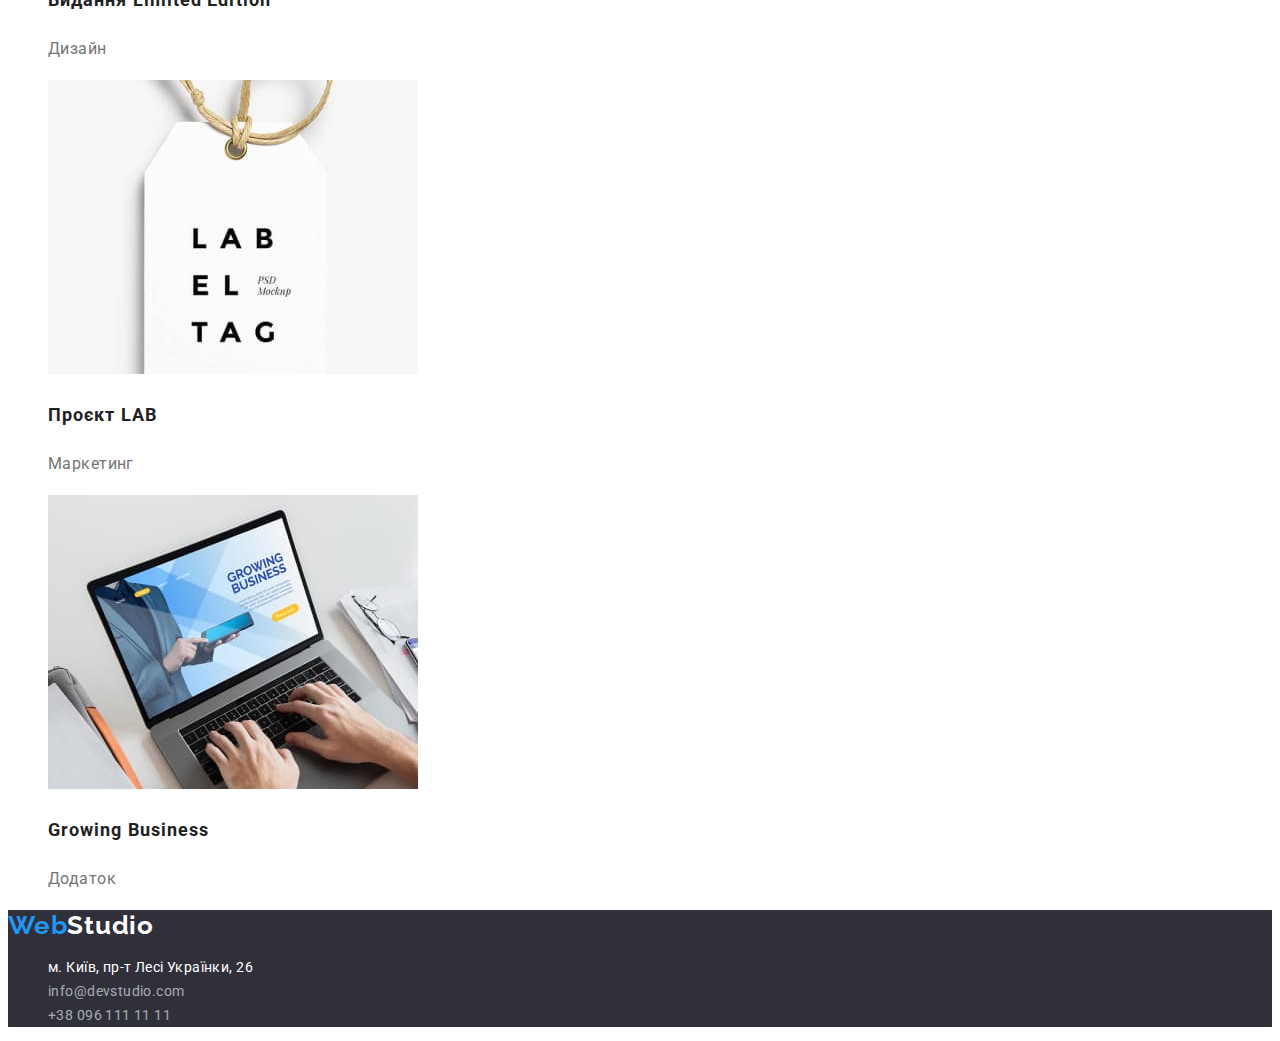
==== commit 6e03f90f: "Исправил ошибки с видео ментора" ====
--- a/portfolio.html
+++ b/portfolio.html
@@ -5,7 +5,7 @@
     <meta http-equiv="X-UA-Compatible" content="IE=edge">
     <meta name="viewport" content="width=device-width, initial-scale=1.0">
     <title>Портфоліо</title>
-    <link rel="stylesheet" href="https://fonts.google.com/share?selection.family=Raleway:wght@700%7CRoboto:wght@400;500;700;900">
+    <link rel="stylesheet" href="https://fonts.googleapis.com/css2?family=Raleway:wght@700&family=Roboto:wght@400;500;700;900&display=swap">
     <link rel="stylesheet" href="css/style.css">
 </head>
 <body>
@@ -13,103 +13,100 @@
         <nav class="nav">
             <a class="logo" href="/">Web<span class="logo-color">Studio</span></a>
             <ul class="nav">
-                <li><a class="link" href="index.html">Студия</a></li>
-                <li><a class="link" href="portfolio.html">Портфоліо</a></li>
-                <li><a class="link" href="">Контакти</a></li>
+                <li><a class="link-nav" href="./index.html">Студия</a></li>
+                <li><a class="link-nav" href="./portfolio.html">Портфоліо</a></li>
+                <li><a class="link-nav" href="">Контакти</a></li>
             </ul>
         </nav>
         <ul>
-            <li><a class="link" href="mailto:info@devstudio.com">info@devstudio.com</a></li>
-            <li><a class="link" href="tel:+380961111111">+38 096 111 11 11</a></li>
+            <li><a class="connection" href="mailto:info@devstudio.com">info@devstudio.com</a></li>
+            <li><a class="connection" href="tel:+380961111111">+38 096 111 11 11</a></li>
         </ul>
     </header>
     <main>
         <section>
-            <h2 class="hidden">Фільтри</h2>
+            <h1 class="visually-hidden">Фільтри</h1>
             <ul class="filter">
-                <li><button class="button-portfolio-one button-portfolio" type="button-">Усі</button></li>
-                <li><button class="button-portfolio-two button-portfolio" type="button">Веб-сайти</button></li>
-                <li><button class="button-portfolio-three button-portfolio" type="button">Додатки</button></li>
-                <li><button class="button-portfolio-four button-portfolio" type="button">Дизайн</button></li>
-                <li><button class="button-portfolio-five button-portfolio" type="button">Маркетинг</button></li>
-            </ul>
-        </section>
-        <div>
-            <ul >
-                <li class="list-one list">
-                    <img class="list-one-img list-img" src="images/img1(3).jpg" 
+                <li><button class="button-filter" type="button">Усі</button></li>
+                <li><button class="button-filter" type="button">Веб-сайти</button></li>
+                <li><button class="button-filter" type="button">Додатки</button></li>
+                <li><button class="button-filter" type="button">Дизайн</button></li>
+                <li><button class="button-filter" type="button">Маркетинг</button></li>
+            </ul>       
+            <ul class="works">
+                <li class="works-list">
+                    <img class="img" src="images/img1(3).jpg" 
                         alt="Макбук з відкритим сайтом" 
                         width="370" 
                         height="294" />
-                    <h3 class="list-one-heading list-heading">Технокряк</h3>
-                    <p class="list-one-p list-p">Веб-сайт</p>
+                    <h2 class="title">Технокряк</h2>
+                    <p class="text">Веб-сайт</p>
                 </li>
-                <li class="list-two list">
-                    <img class="list-two-img list-img" src="images/img2(3).jpg" 
-                        alt="Знамениті баскеболісти" 
-                        width="370" 
+                <li class="works-list">
+                    <img class="img" src="images/img2(3).jpg" 
+                        alt="Знамениті баскеболісти"
                         height="294" />
-                    <h3 class="list-two-heading list-heading">Постер New Orlean vs Golden Star</h3>
-                    <p class="list-two-p list-p">Дизайн</p>
+                    <h2 class="title">Постер New Orlean vs Golden Star</h2>
+                    <p class="text">Дизайн</p>
                 </li>
-                <li  class="list-three list">
-                    <img class="list-three-img list-img" src="images/img3(3).jpg" 
+                <li  class="works-list">
+                    <img class="img" src="images/img3(3).jpg" 
                         alt="Логотип ресторану" 
                         width="370" 
                         height="294" />
-                    <h3 class="list-three-heading list-heading">Ресторан Seafood</h3>
-                    <p class="list-three-p list-p">Додаток</p>
+                    <h2 class="title">Ресторан Seafood</h2>
+                    <p class="text">Додаток</p>
                 </li>
-                <li class="list-four list">
-                    <img class="list-four-img list-img" src="images/img4(3).jpg" 
+                <li class="works-list">
+                    <img class="img" src="images/img4(3).jpg" 
                         alt="Навушники" 
                         width="370" 
                         height="294" />
-                    <h3 class="list-four-heading list-heading">Проєкт Prime</h3>
-                    <p class="list-four-p list-p">Маркетинг</p>
+                    <h2 class="title">Проєкт Prime</h2>
+                    <p class="text">Маркетинг</p>
                 </li>
-                <li class="list-five list">
-                    <img class="list-five-img list-img" src="images/img5(3).jpg" 
+                <li class="works-list">
+                    <img class="img" src="images/img5(3).jpg" 
                         alt="Дві коробки" 
                         width="370" 
                         height="294" />
-                    <h3 class="list-five-heading list-heading">Проєкт Boxes</h3>
-                    <p class="list-five-p list-p">Додаток</p>
+                    <h2 class="title">Проєкт Boxes</h2>
+                    <p class="text">Додаток</p>
                 </li>
-                <li class="list-six list">
-                    <img class="list-six-img list-img" src="images/img6(3).jpg" 
+                <li class="works-list">
+                    <img class="img" src="images/img6(3).jpg" 
                         alt="Монітор з відкритим сайтом" 
                         width="370" 
                         height="294" />
-                    <h3 class="list-six-heading list-heading">Inspiration has no Borders</h3>
-                    <p class="list-six-p list-p">Веб-сайт</p>
+                    <h2 class="title">Inspiration has no Borders</h2>
+                    <p class="text">Веб-сайт</p>
                 </li>
-                <li class="list-seven list">
-                    <img class="list-seven-img list-img" src="images/img7(3).jpg" 
+                <li class="works-list">
+                    <img class="img" src="images/img7(3).jpg" 
                         alt="Відкритий журнал" 
                         width="370" 
                         height="294" />
-                    <h3 class="list-seven-heading list-heading">Видання Limited Edition</h3>
-                    <p class="list-seven-p list-p">Дизайн</p>
+                    <h2 class="title">Видання Limited Edition</h2>
+                    <p class="text">Дизайн</p>
                 </li>
-                <li class="list-eight list">
-                    <img class="list-eight-img list-img" src="images/img8(3).jpg" 
+                <li class="works-list">
+                    <img class="img" src="images/img8(3).jpg" 
                         alt="Етікетка на мотузці" 
                         width="370" 
                         height="294" />
-                    <h3 class="list-eight-heading list-heading">Проєкт LAB</h3>
-                    <p class="list-eight-p list-p">Маркетинг</p>
+                    <h2 class="title">Проєкт LAB</h2>
+                    <p class="text">Маркетинг</p>
                 </li>
-                <li class="list-nine list">
-                    <img class="list-nine-img list-img" src="images/img9(3).jpg" 
+                <li class="works-list">
+                    <img class="img" src="images/img9(3).jpg" 
                         alt="Людина працює за ноутбуком" 
                         width="370" 
                         height="294" />
-                    <h3 class="list-nine-heading list-heading">Growing Business</h3>
-                    <p class="list-nine-p list-p">Додаток</p>
+                    <h2 class="title">Growing Business</h2>
+                    <p class="text">Додаток</p>
                 </li>
             </ul>
-        </div>
+        </section>
 
     </main>
     <footer>
--- a/css/style.css
+++ b/css/style.css
@@ -1,408 +1,174 @@
-body {
-    font-family: Roboto, sans-serif;
-    color: #FFFFFF;
+:root {
+    --main-light-color: #ffffff;
+    --main-font-color: #757575;
+    --secondory-font-color: #212121;
+    --accent-color: #2196f3;
+    --logo-color: #000000;
+    --border-bg-color: #2f303a;
+    --section-team-bg-color: #f5f4fa;
+    --link-footer-color: rgba(255, 255, 255, 0.6);
 }
+/* Logo */
 .logo {
-        width: 145px;
-        height: 31px;
-        left: 215px;
-        top: 24px;
-    
-        font-family: 'Raleway';
-        font-weight: 700;
-        font-size: 26px;
-        line-height: 31px;
-        text-decoration: none;
-    
-        letter-spacing: 0.03em;
-    
-        color: #2196F3;
-}
-.logo:hover, .link:focus {
-    text-decoration: underline;
+    color: var(--accent-color);
+    font-family: Raleway, sans-serif;
+    font-weight: 700;
+    font-size: 26px;
+    line-height: 1.19;
+    letter-spacing: 0.03em;
+    text-decoration: none;
 }
 .logo-color {
-    color: #000000
+    color: var(--logo-color);
+}
+.logo-footer-color {
+    color: var(--main-light-color);
+}
+/*Global styles*/
+body {
+    background-color: var(--main-light-color);
+    color: var(--main-font-color);
+    font-family: Roboto, sans-serif;
+    font-weight: 400;
+    font-size: 14px;
+    line-height: 1.71;
+    letter-spacing: 0.03em;
+}
+ul {
+    list-style-type: none;
+}
+
+.section-title {
+        font-weight: 700;
+        font-size: 36px;
+        line-height: 1.17;
+        color: var(--secondory-font-color);
+        text-align: center;
+}
+
+.list-title {
+        font-weight: 700;
+        font-size: 14px;
+        line-height: 1.14;
+        color: var(--secondory-font-color);
 }
 .link {
-    color: #757575;
+    color: var(--link-footer-color);
+    text-decoration: none;
+    font-style: normal;
+}
+.link-map {
+    color: var(--main-light-color);
+    font-style: normal;
     text-decoration: none;
 }
-.link:hover, .link:focus {
-    color: #2196F3;
-    text-decoration: underline;
+/* header */
+.connection {
+    color: var(--main-font-color);
+    text-decoration: none;
+    font-weight: 500;
+    line-height: 1.14;
+    letter-spacing: 0.02em;
+}
+.connection:hover, 
+.connection:focus {
+    color: var(--accent-color);
+}
+.link-nav {
+    font-weight: 500;
+    font-size: 14px;
+    line-height: 1.14px;
+    color: var(--secondory-font-color);
+    text-decoration: none;
+    letter-spacing: 0.02em;
+}
+.link-nav:hover,
+.link-nav:focus {
+    color: var(--accent-color);
+}
+/* hero */
+.hero {
+    background-color: var(--border-bg-color);
+}
+.hero .title {
+        font-weight: 900;
+        font-size: 44px;
+        line-height: 1.36;
+        letter-spacing: 0.06em;
+        color: var(--main-light-color);
+        text-align: center; 
+}
+.button {
+    color: var(--main-light-color);
+    background-color: var(--accent-color); 
+    font-weight: 700;
+    font-size: 16px;
+    line-height: 1.88;
+    letter-spacing: 0.06em;
+}
+/* Team */
+.section-team {
+    background-color: var(--main-font-color);
+}
+.team-list {
+    background-color: var(--main-light-color);
+}
+.team-title {
+    color: var(--secondory-font-color);
+    font-weight: 500;
+    font-size: 16px;
+    line-height: 1.18;
+}
+.team-text {
+    color: var(--main-font-color);
+        font-size: 16px;
+        line-height: 1.18;
+}
+/* Footer */
+footer {
+ background-color: var(--border-bg-color);
 }
 
-/* Головна */ 
-/*1 секція */
-.section-one-heading {
-        width: 696px;
-        height: 120px;
-        left: 452px;
-        top: 280px;
-        font-weight: 900;
-        font-size: 44px;
-        line-height: 60px;
-        text-align: center;
+/* hidden */
+.visually-hidden {
+    position: absolute;
+    white-space: nowrap;
+    width: 1px;
+    height: 1px;
+    overflow: hidden;
+    border: 0;
+    padding: 0;
+    clip: rect(0 0 0 0);
+    clip-path: inset(50%);
+    margin: -1px;
+}
+/* portfolio */
+.works  .title {
+        font-weight: 700;
+        font-size: 18px;
+        line-height: 2;
         letter-spacing: 0.06em;
-        text-transform: uppercase;
-        color: #FFFFFF;
+        color: var(--secondory-font-color);
+
 }
-.button {
-    width: 216px;
-    height: 50px;
-    left: 692px;
-    top: 430px;
-    color: #FFFFFF;
-    background: #2196F3;
-    box-shadow: 0px 4px 4px rgba(0, 0, 0, 0.15);
-    border-radius: 4px;
-    border:none;
-    cursor: pointer;
+.works .text {
+        font-weight: 400;
+        font-size: 16px;
+        line-height: 1.88;
 }
+.works-list {
 
-/* 2 секція */
-.section-two-heading {
-        width: 270px;
-        height: 16px;
-        top: 774px;
-        font-weight: 700;
-        font-size: 14px;
-        line-height: 16px;
-        letter-spacing: 0.03em;
-        text-transform: uppercase;
-        color: #212121;
 }
-.section-two-list-one-heading {
-    left: 215px;
-}
-.section-two-list-two-heading {
-    left: 515px;
-}
-.section-two-list-three-heading {
-    left: 815px;
-}
-.section-two-list-four-heading {
-    left: 1115px;
-}
-.section-two-p {
-        width: 270px;
-        top: 800px;
-        font-size: 14px;
-        line-height: 24px;
-        letter-spacing: 0.03em; 
-        color: #757575;
-}
-.section-two-list-one-p {
-    height: 72px;
-    left: 215px;
-}
-.section-two-list-two-p {
-    height: 48px;
-    left: 515px;
-}
-.section-two-list-three-p {
-    height: 48px;
-    left: 815px;
-}
-.section-two-list-four-p {
-    height: 72px;
-    left: 1115px;
-}
-
-/* 3 секція */
-.section-three-heading {
-        width: 366px;
-        height: 42px;
-        left: 617px;
-        top: 966px;
-        font-weight: 700;
-        font-size: 36px;
-        line-height: 42px;
-        text-align: center;
-        letter-spacing: 0.03em;
-        color: #212121;
-}
-.work-img {
-        width: 370px;
-        height: 294px;
-        top: 1058px;
-}
-.list-work-one-img {
-    left: 215px;
-}
-.list-work-two-img {
-    left: 615px;
-}
-.list-work-three-img {
-    left: 1015px;
-}
-
-/* 4 секція */
-.section-four-heading {
-        width: 264px;
-        height: 42px;
-        left: 668px;
-        top: 1540px;
-        font-weight: 700;
-        font-size: 36px;
-        line-height: 42px;
-        text-align: center;
-        letter-spacing: 0.03em;
-    
-        color: #212121;
-}
-.list-user {
-        width: 270px;
-        height: 368px;
-        top: 1632px;
-        background: #FFFFFF;    
-        box-shadow: 0px 1px 3px rgba(0, 0, 0, 0.12), 0px 1px 1px rgba(0, 0, 0, 0.14), 0px 2px 1px rgba(0, 0, 0, 0.2);
-        border-radius: 0px 0px 4px 4px;
-}
-.list-user-igor {
-    left: 215px;
-}
-.list-user-olga {
-    left: 515px;
-}
-.list-user-mykola {
-    left: 815px;
-}
-.list-user-mikhailo {
-    left: 1115px;
-}
-.list-user-heading {
-        height: 19px;
-        top: 1922px;
+.button-filter {
         font-weight: 500;
         font-size: 16px;
-        line-height: 19px;
+        line-height: 1.62;
         text-align: center;
-        letter-spacing: 0.03em;
-        color: #212121;
+        background-color: var(--section-team-bg-color);
+        color: var(--secondory-font-color);
 }
-.list-user-igor-heading {
-    width: 129px;
-    left: 286px;
-}
-.list-user-olga-heading {
-    width: 104px;
-    left: 598px;
-}
-.list-user-mykola-heading {
-    width: 130px;
-    left: 885px;
-}
-.list-user-mikhail-heading {
-    width: 145px;
-    left: 1178px;
-}
-.list-user-p {
-    width: 130px;
-        height: 19px;
-        left: 285px;
-        top: 1951px;
-        font-size: 16px;
-        line-height: 19px;
-        text-align: center;
-        letter-spacing: 0.03em;
-        color: #757575;
-}
-.list-user-igor-p {
-    width: 130px;
-    left: 285px;
-}
-.list-user-olga-p {
-    width: 147px;
-    left: 577px;
-}
-.list-user-mykola-p {
-    width: 76px;
-    left: 912px;
-}
-.list-user-mikhail-p {
-    width: 87px;
-    left: 1207px;
-}
-/* Портфоліо*/
-.button-portfolio {  
-        width: 125px;
-        height: 38px;
-        left: 593px;
-        top: 174px;
-        background: #F5F4FA;
-        border-radius: 4px;    
-        border: none;   
-        cursor: pointer;
-}
-.button-portfolio:active {
-    color: #FFFFFF;
-    background: #2196F3;   
-}
-.button-portfolio-one {
-    width: 73px;
-    left: 512px;
-}
-.button-portfolio-two {
-    width: 125px;
-    left: 593px;
-}
-.button-portfolio-three {
-    width: 112px;
-    left: 726px;
-}
-.button-portfolio-four {
-    width: 103px;
-    left: 846px;
-}
-.button-portfolio-five {
-    width: 130px;
-    left: 957px;
-}
-.list {
-        width: 370px;
-        height: 404px;
-        background: #FFFFFF;
-        border: 1px solid #EEEEEE;
-}
-.list-one {
-    left: 215px;
-    top: 262px;
-}
-.list-two {
-    left: 615px;
-    top: 262px;
-} 
-.list-tree {
-    left: 1015px;
-    top: 262px;
-}
-.list-four {
-    left: 215px;
-    top: 696px;
-}
-.list-five {
-    left: 615px;
-    top: 696px;
-}
-.list-six {
-    left: 1015px;
-    top: 696px;
-}
-.list-seven {
-    left: 215px;
-    top: 1130px;
-}
-.list-eight {
-    left: 615px;
-    top: 1130px;
-}
-.list-nine {
-    left: 1015px;
-    top: 1130px;
-}
-.list-heading {
-        width: 322px;
-        height: 36px;
-        font-weight: 700;
-        font-size: 18px;
-        line-height: 36px;
-        letter-spacing: 0.06em;
-        color: #212121;
-}
-.list-one-heading {
-        left: 239px;
-        top: 576px;
-}
-.list-two-heading {
-    left: 639px;
-    top: 576px;
-} 
-.list-three-heading {
-    left: 1039px;
-    top: 576px;
-}
-.list-four-heading {
-    left: 239px;
-    top: 1010;
-}
-.list-five-heading {
-    left: 639px;
-    top: 1010px;
-}
-.list-six-heading {
-    left: 1039px;
-    top: 1010px;
-}
-.list-seven-heading {
-    left: 239px;
-    top: 1444px;
-}
-.list-eight-heading {
-    left: 639px;
-    top: 1444px;
-}
-.list-nine-heading {
-    left: 1030px;
-    top: 1444px;
-}
-.list-p {
-        width: 322px;
-        height: 30px;
-        font-weight: 400;
-        font-size: 16px;
-        line-height: 30px;
-        letter-spacing: 0.03em;
-        color: #757575;
-}
-.list-one-p {
-    left: 239px;
-    top: 616px;
-}
-.list-two-p {
-    left: 639px;
-    top: 616px;
-}
-.list-three-p {
-    left: 1039px;
-    top: 616px;
-}
-.list-four-p {
-    left: 239px;
-    top: 1050px;
-}
-.list-five-p {
-    left: 639px;
-    top: 1050px;
-}
-.list-six-p {
-    left: 1039px;
-    top: 1050px;
-}
-.list-seven-p {
-    left: 239px;
-    top: 1484px;
-}
-.list-eight-p {
-    left: 639px;
-    top: 1484px;
-}
-.list-nine-p {
-    left: 1039px;
-    top: 1484px;
-}
-
-
-/* Футер */
-
-.logo-footer-color {
-    color: #FFFFFF;
-}
-.link-map {
-    color: #FFFFFF;
-    text-decoration: none;
-}    
-.link-map:hover, .link-map:focus {
-    text-decoration: underline #2196F3;
+.button-filter:hover,
+.button-filter:focus {
+    background-color: var(--accent-color);
+    color: var(--main-light-color);
 }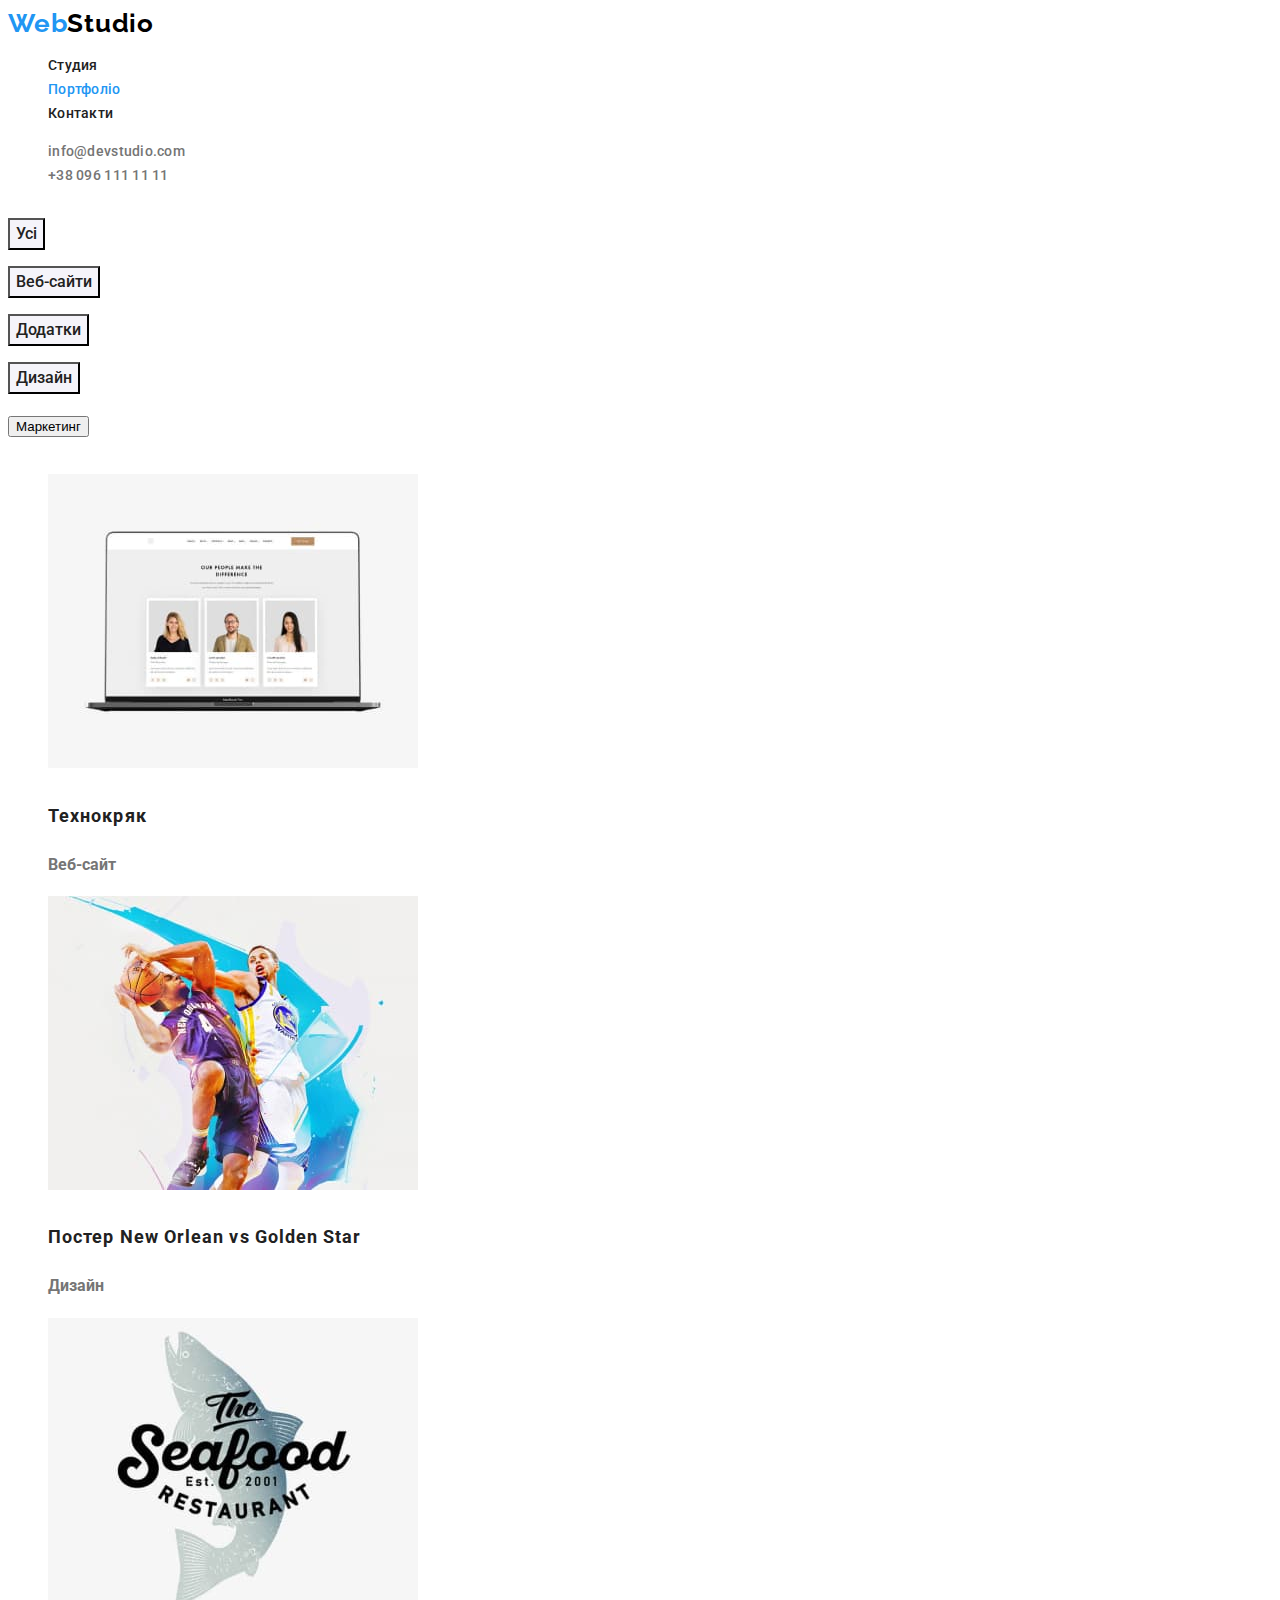
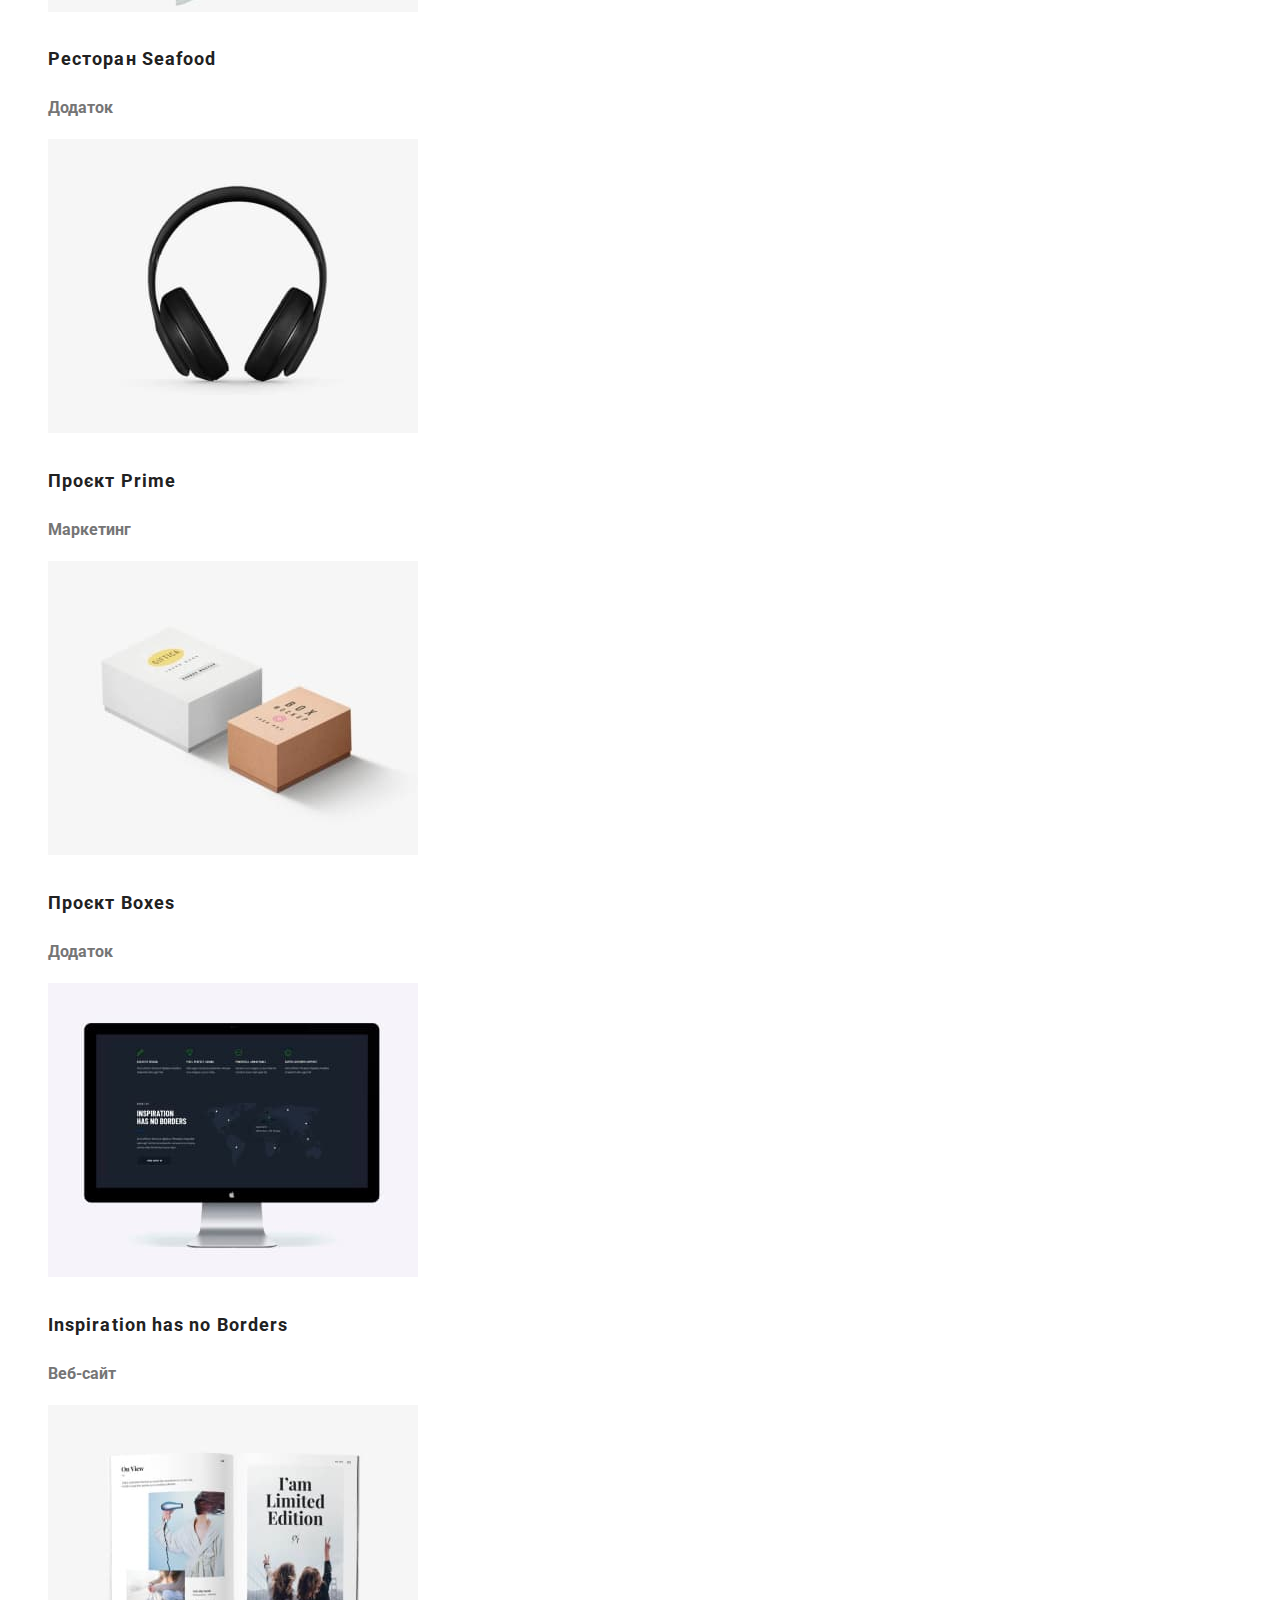
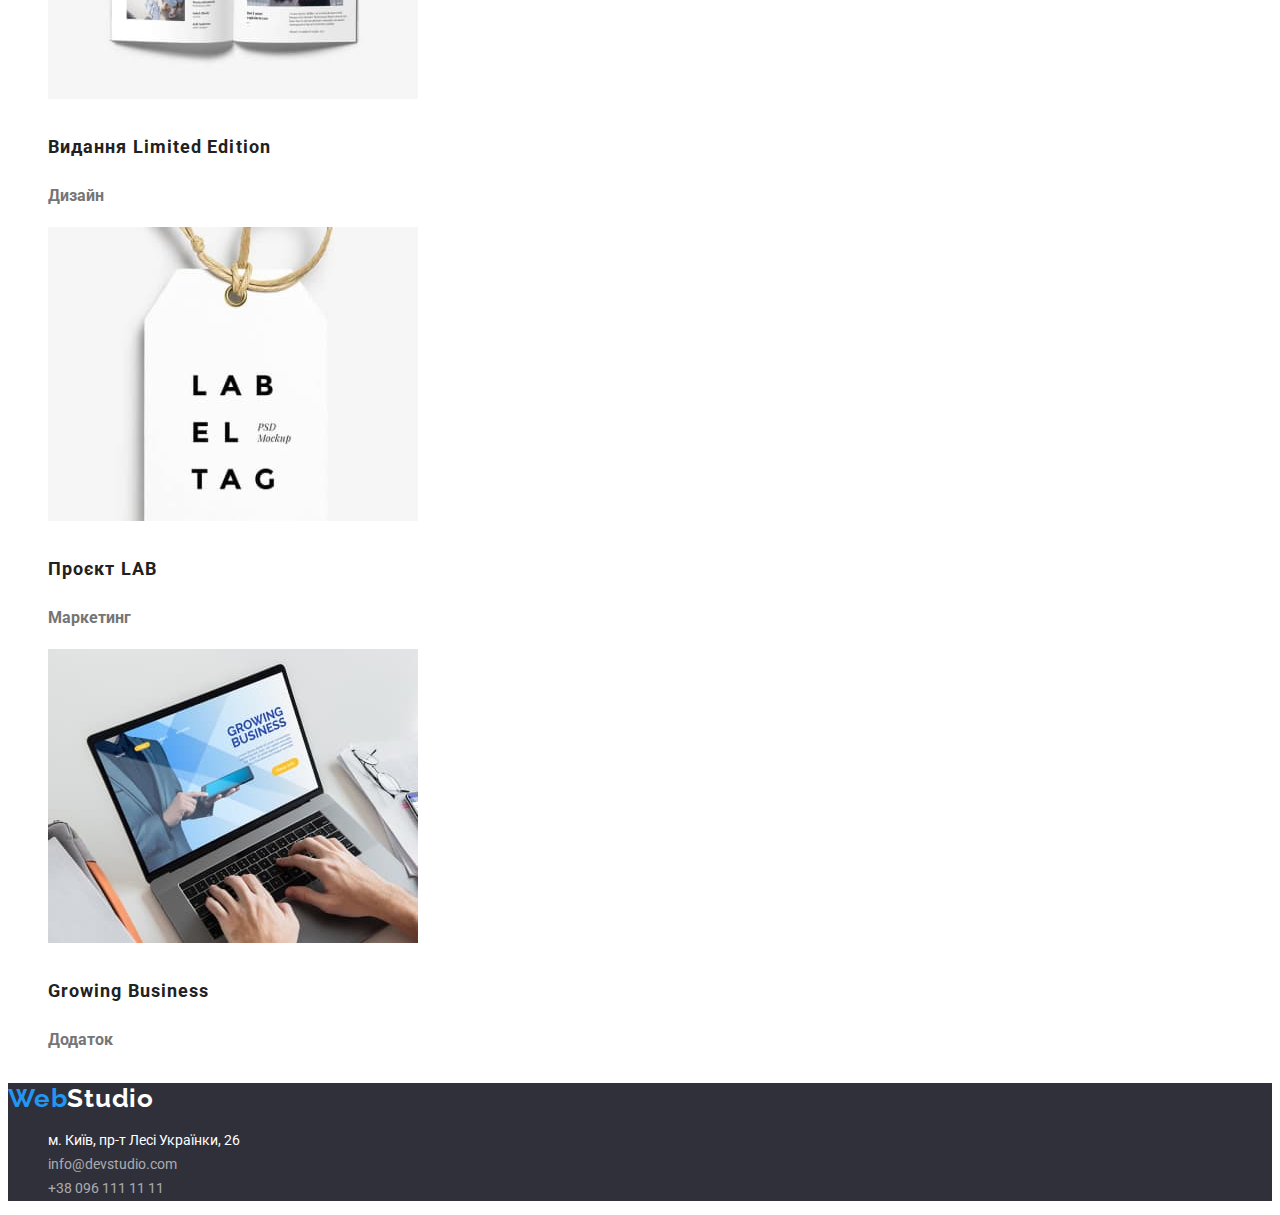
==== commit 2037a511: "Сделал некоторые исправления" ====
--- a/portfolio.html
+++ b/portfolio.html
@@ -6,7 +6,7 @@
     <meta name="viewport" content="width=device-width, initial-scale=1.0">
     <title>Портфоліо</title>
     <link rel="stylesheet" href="https://fonts.googleapis.com/css2?family=Raleway:wght@700&family=Roboto:wght@400;500;700;900&display=swap">
-    <link rel="stylesheet" href="css/style.css">
+    <link rel="stylesheet" href="./css/style.css">
 </head>
 <body>
     <header>
@@ -14,7 +14,7 @@
             <a class="logo" href="/">Web<span class="logo-color">Studio</span></a>
             <ul class="nav">
                 <li><a class="link-nav" href="./index.html">Студия</a></li>
-                <li><a class="link-nav" href="./portfolio.html">Портфоліо</a></li>
+                <li><a class="link-nav current" href="./portfolio.html">Портфоліо</a></li>
                 <li><a class="link-nav" href="">Контакти</a></li>
             </ul>
         </nav>
@@ -25,13 +25,13 @@
     </header>
     <main>
         <section>
-            <h1 class="visually-hidden">Фільтри</h1>
+            <h1 class="visually-hidd</h1>
             <ul class="filter">
-                <li><button class="button-filter" type="button">Усі</button></li>
-                <li><button class="button-filter" type="button">Веб-сайти</button></li>
-                <li><button class="button-filter" type="button">Додатки</button></li>
-                <li><button class="button-filter" type="button">Дизайн</button></li>
-                <li><button class="button-filter" type="button">Маркетинг</button></li>
+                <li><button class="button" type="button">Усі</button></li>
+                <li><button class="button" type="button">Веб-сайти</button></li>
+                <li><button class="button" type="button">Додатки</button></li>
+                <li><button class="button" type="button">Дизайн</button></li>
+                <li><button class="works-button" type="button">Маркетинг</button></li>
             </ul>       
             <ul class="works">
                 <li class="works-list">
@@ -39,71 +39,71 @@
                         alt="Макбук з відкритим сайтом" 
                         width="370" 
                         height="294" />
-                    <h2 class="title">Технокряк</h2>
-                    <p class="text">Веб-сайт</p>
+                    <h2 class="works-title">Технокряк</h2>
+                    <p class="works-text">Веб-сайт</p>
                 </li>
                 <li class="works-list">
                     <img class="img" src="images/img2(3).jpg" 
                         alt="Знамениті баскеболісти"
                         height="294" />
-                    <h2 class="title">Постер New Orlean vs Golden Star</h2>
-                    <p class="text">Дизайн</p>
+                    <h2 class="works-title">Постер New Orlean vs Golden Star</h2>
+                    <p class="works-text">Дизайн</p>
                 </li>
                 <li  class="works-list">
                     <img class="img" src="images/img3(3).jpg" 
                         alt="Логотип ресторану" 
                         width="370" 
                         height="294" />
-                    <h2 class="title">Ресторан Seafood</h2>
-                    <p class="text">Додаток</p>
+                    <h2 class="works-title">Ресторан Seafood</h2>
+                    <p class="works-text">Додаток</p>
                 </li>
                 <li class="works-list">
                     <img class="img" src="images/img4(3).jpg" 
                         alt="Навушники" 
                         width="370" 
                         height="294" />
-                    <h2 class="title">Проєкт Prime</h2>
-                    <p class="text">Маркетинг</p>
+                    <h2 class="works-title">Проєкт Prime</h2>
+                    <p class="works-text">Маркетинг</p>
                 </li>
                 <li class="works-list">
                     <img class="img" src="images/img5(3).jpg" 
                         alt="Дві коробки" 
                         width="370" 
                         height="294" />
-                    <h2 class="title">Проєкт Boxes</h2>
-                    <p class="text">Додаток</p>
+                    <h2 class="works-title">Проєкт Boxes</h2>
+                    <p class="works-text">Додаток</p>
                 </li>
                 <li class="works-list">
                     <img class="img" src="images/img6(3).jpg" 
                         alt="Монітор з відкритим сайтом" 
                         width="370" 
                         height="294" />
-                    <h2 class="title">Inspiration has no Borders</h2>
-                    <p class="text">Веб-сайт</p>
+                    <h2 class="works-title">Inspiration has no Borders</h2>
+                    <p class="works-text">Веб-сайт</p>
                 </li>
                 <li class="works-list">
                     <img class="img" src="images/img7(3).jpg" 
                         alt="Відкритий журнал" 
                         width="370" 
                         height="294" />
-                    <h2 class="title">Видання Limited Edition</h2>
-                    <p class="text">Дизайн</p>
+                    <h2 class="works-title">Видання Limited Edition</h2>
+                    <p class="works-text">Дизайн</p>
                 </li>
                 <li class="works-list">
                     <img class="img" src="images/img8(3).jpg" 
                         alt="Етікетка на мотузці" 
                         width="370" 
                         height="294" />
-                    <h2 class="title">Проєкт LAB</h2>
-                    <p class="text">Маркетинг</p>
+                    <h2 class="works-title">Проєкт LAB</h2>
+                    <p class="works-text">Маркетинг</p>
                 </li>
                 <li class="works-list">
                     <img class="img" src="images/img9(3).jpg" 
                         alt="Людина працює за ноутбуком" 
                         width="370" 
                         height="294" />
-                    <h2 class="title">Growing Business</h2>
-                    <p class="text">Додаток</p>
+                    <h2 class="works-title">Growing Business</h2>
+                    <p class="works-text">Додаток</p>
                 </li>
             </ul>
         </section>
--- a/css/style.css
+++ b/css/style.css
@@ -7,6 +7,21 @@
     --border-bg-color: #2f303a;
     --section-team-bg-color: #f5f4fa;
     --link-footer-color: rgba(255, 255, 255, 0.6);
+}
+/*Global styles*/
+body {
+    background-color: var(--main-light-color);
+    color: var(--main-font-color);
+    font-family: Roboto, sans-serif;
+    font-weight: 400;
+    font-size: 14px;
+    line-height: 1.71;
+}
+ul {
+    list-style-type: none;
+}
+.link-nav.current {
+    color: var(--accent-color)
 }
 /* Logo */
 .logo {
@@ -24,25 +39,13 @@
 .logo-footer-color {
     color: var(--main-light-color);
 }
-/*Global styles*/
-body {
-    background-color: var(--main-light-color);
-    color: var(--main-font-color);
-    font-family: Roboto, sans-serif;
-    font-weight: 400;
-    font-size: 14px;
-    line-height: 1.71;
-    letter-spacing: 0.03em;
-}
-ul {
-    list-style-type: none;
-}
-
+/* main */
 .section-title {
         font-weight: 700;
         font-size: 36px;
         line-height: 1.17;
         color: var(--secondory-font-color);
+        letter-spacing: 0.03em;
         text-align: center;
 }
 
@@ -51,6 +54,11 @@
         font-size: 14px;
         line-height: 1.14;
         color: var(--secondory-font-color);
+        letter-spacing: 0.03em;
+        text-transform: uppercase;
+}
+.list-text {
+    letter-spacing: 0.03em;
 }
 .link {
     color: var(--link-footer-color);
@@ -69,6 +77,8 @@
     font-weight: 500;
     line-height: 1.14;
     letter-spacing: 0.02em;
+    text-decoration: none;
+    font-style: normal;
 }
 .connection:hover, 
 .connection:focus {
@@ -90,25 +100,25 @@
 .hero {
     background-color: var(--border-bg-color);
 }
-.hero .title {
+.hero-title {
         font-weight: 900;
         font-size: 44px;
         line-height: 1.36;
         letter-spacing: 0.06em;
         color: var(--main-light-color);
-        text-align: center; 
+        text-align: center;
+        text-transform: uppercase;
 }
-.button {
-    color: var(--main-light-color);
-    background-color: var(--accent-color); 
+.button-hero {
     font-weight: 700;
     font-size: 16px;
     line-height: 1.88;
     letter-spacing: 0.06em;
+    cursor: pointer;
 }
 /* Team */
 .section-team {
-    background-color: var(--main-font-color);
+    background-color: var(--section-team-bg-color);
 }
 .team-list {
     background-color: var(--main-light-color);
@@ -118,11 +128,13 @@
     font-weight: 500;
     font-size: 16px;
     line-height: 1.18;
+    letter-spacing: 0.03em;
 }
 .team-text {
     color: var(--main-font-color);
         font-size: 16px;
         line-height: 1.18;
+        letter-spacing: 0.03em;
 }
 /* Footer */
 footer {
@@ -143,7 +155,7 @@
     margin: -1px;
 }
 /* portfolio */
-.works  .title {
+.works-title {
         font-weight: 700;
         font-size: 18px;
         line-height: 2;
@@ -151,24 +163,25 @@
         color: var(--secondory-font-color);
 
 }
-.works .text {
-        font-weight: 400;
+.works-text {
         font-size: 16px;
         line-height: 1.88;
 }
 .works-list {
 
 }
-.button-filter {
+.button {
         font-weight: 500;
         font-size: 16px;
         line-height: 1.62;
         text-align: center;
         background-color: var(--section-team-bg-color);
         color: var(--secondory-font-color);
+        cursor: pointer;
+        font-family: inherit;
 }
-.button-filter:hover,
-.button-filter:focus {
+.button:hover,
+.button:focus {
     background-color: var(--accent-color);
     color: var(--main-light-color);
 }